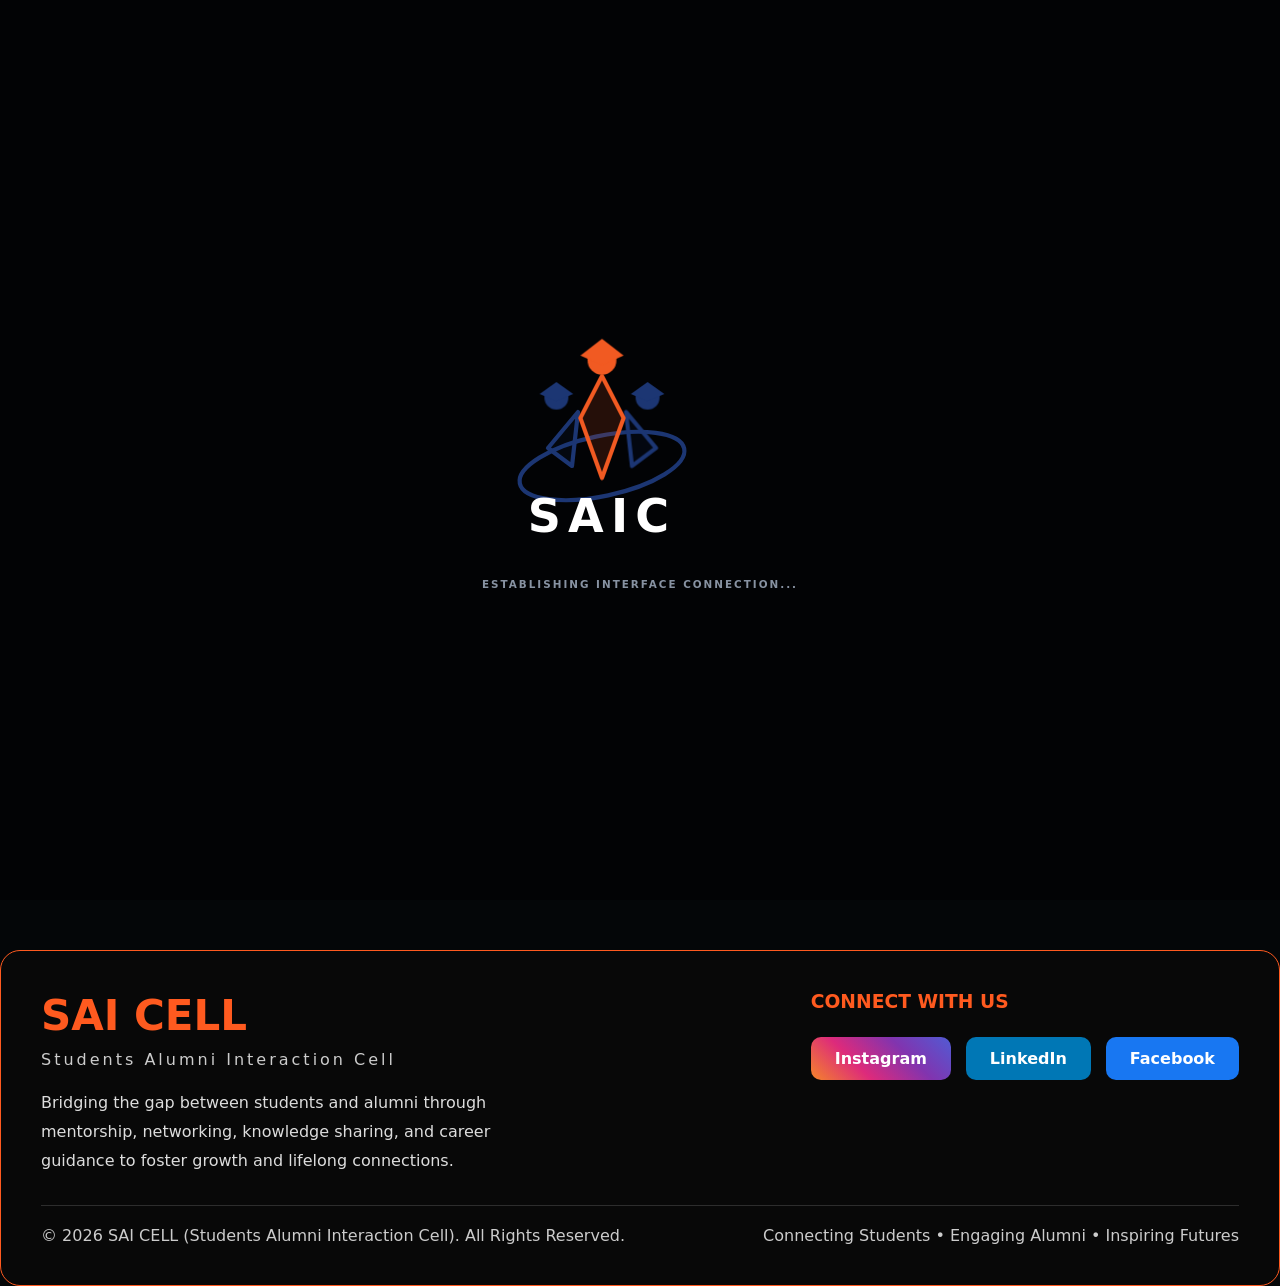
==== index.html @ 0049c3a7 "Added journey page with photo gallery" ====
<!doctype html>
<html lang="en">
  <head>
    <meta charset="UTF-8" />
    <meta name="viewport" content="width=device-width, initial-scale=1.0" />
    <title>SAI Cell | Official Auditions</title>
    <link rel="stylesheet" href="style.css" />
    <link
      rel="stylesheet"
      href="https://cdnjs.cloudflare.com/ajax/libs/font-awesome/6.4.0/css/all.min.css"
    />
    <link rel="stylesheet" href="journey.css">
  </head> 
  <body>
    <div id="loader-portal">
      <div class="logo-assembly">
        <svg class="official-logo-svg" viewBox="0 0 200 200">
          <ellipse
            class="trace-shape swoosh-ring"
            cx="100"
            cy="130"
            rx="70"
            ry="25"
          />

          <g class="fig-group fig-left">
            <polygon
              class="trace-shape body-blue"
              points="55,115 80,85 75,130"
            />
            <circle class="head-node head-blue" cx="62" cy="73" r="10" />
            <polygon
              class="cap-node cap-blue"
              points="48,70 62,60 76,70 62,76"
            />
          </g>

          <g class="fig-group fig-right">
            <polygon
              class="trace-shape body-blue"
              points="145,115 120,85 125,130"
            />
            <circle class="head-node head-blue" cx="138" cy="73" r="10" />
            <polygon
              class="cap-node cap-blue"
              points="124,70 138,60 152,70 138,76"
            />
          </g>

          <g class="fig-group fig-center">
            <polygon
              class="trace-shape body-orange"
              points="82,90 100,55 118,90 100,140"
            />
            <circle class="head-node head-orange" cx="100" cy="42" r="12" />
            <polygon
              class="cap-node cap-orange"
              points="82,38 100,24 118,38 100,46"
            />
          </g>

          <g class="typo-group">
            <text x="100" y="185" class="logo-text-render" text-anchor="middle">
              SAIC
            </text>
          </g>
        </svg>
        <div class="status-terminal-text">
          ESTABLISHING INTERFACE CONNECTION...
        </div>
      </div>
    </div>

    <canvas id="ambient-mesh"></canvas>
    <div class="radial-cyber-glow"></div>

    <div class="app-container hidden-initially">
      <header class="navbar">
        <div class="logo-brand">
          <img src="logo.png" alt="logo_of_saic" class="logo-image" />
          <span class="orange-text">SAI</span
          ><span class="white-text">CELL</span>
        </div>
        <nav class="nav-links">
          <a
            href="https://www.instagram.com/saicell_nitdgp/"
            target="_blank"
            class="nav-item social-icon"
          >
            <i class="fa-brands fa-instagram"></i>
          </a>

          <a
            href="https://www.linkedin.com/company/saicell-nitdgp/"
            target="_blank"
            class="nav-item social-icon"
          >
            <i class="fa-brands fa-linkedin-in"></i>
          </a>

          <a href="./form.html" class="nav-btn-wrapper">
            <button class="btn-nav-action">APPLY NOW</button>
          </a>
          <a href="./journey.html" class="nav-btn-wrapper">
            <button class="btn-nav-action">OUR JOURNEY</button>
          </a>
        </nav>
      </header>

      <main class="hero-split-grid">
        <div class="hero-left-column">
          <div class="status-pill">RECRUITMENT PHASE ACTIVE</div>
          <h1 class="main-headline">
            Shape the Next <br /><span class="gradient-text">Innovation</span>.
          </h1>
          <p class="hero-description">
            Applications are now open!
            Join SAI Cell to gain hands-on experience, collaborate with talented
            peers, and contribute to exciting technical and creative initiatives.
            Learn, collaborate and create solutions that make an impact. 
          </p>
          <div class="action-cluster">
            <a href="form.html">
              <button class="btn-primary-glow">START ENTRY FORM</button>
            </a>
            <a href="https://www.alumninitdgp.in/">
              <button class="btn-primary-glow">ABOUT SAIC</button>
            </a>
          </div>
        </div>

        <div class="hero-right-column">
          <div class="hologram-glass-card">
            <div class="matrix-scan-line"></div>
            <div class="card-icon-header">▶●</div>
            <h3>SYSTEM OVERVIEW</h3>
            <p>
              Applications are systematically screened across Technical,
              Management, and Creative categories. Prioritize your preferences
              on the next panel.
            </p>
            <div class="node-status">
              <div class="pulse-dot"></div>
              MAIN NODE RESPONSIVE
            </div>
          </div>
        </div>
      </main>
    </div>

    <div class="floating-corner-anchor">
      <a href="./form.html" class="magnetic-action-circle">
        <div class="wave-pulse"></div>
        <i class="fa-solid fa-file-lines"></i>
      </a>
    </div>

    <script src="script.js"></script>
    <footer class="footer">
  <div class="footer-content">

    <div class="footer-left">
      <h2>SAI CELL</h2>
      <p class="subtitle">Students Alumni Interaction Cell</p>

      <p class="description">
        Bridging the gap between students and alumni through mentorship,
        networking, knowledge sharing, and career guidance to foster growth
        and lifelong connections.
      </p>
    </div>

    <div class="footer-right">
      <h3>CONNECT WITH US</h3>

      <div class="social-links">
        <a href="https://share.google/yKcPGp2Urg9eQfKqR" target="_blank" class="instagram">
          Instagram
        </a>

        <a href="https://share.google/UvxDb7m8l8uNJDaCb" target="_blank" class="linkedin">
          LinkedIn
        </a>

        <a href="https://share.google/wRjuJh4ARivcf4TmY" target="_blank" class="facebook">
          Facebook
        </a>
      </div>
    </div>

  </div>

  <div class="footer-bottom">
    <p>© 2026 SAI CELL (Students Alumni Interaction Cell). All Rights Reserved.</p>
    <p>Connecting Students • Engaging Alumni • Inspiring Futures</p>
  </div>
</footer>
  </body>
</html>
---- style.css ----
/* ==========================================================================
   🎨 BRAND CONSTANTS & VARIABLE ARCHITECTURE
   ========================================================================== */
:root {
    --bg-dark-core: #040608;
    --glass-surface: rgba(9, 11, 16, 0.8);
    --brand-orange: #f15a22; /* Pure crisp branding orange */
    --brand-blue: #1c3673;   /* Pure deep navy branding blue */
    --text-main: #ffffff;
    --text-sub: #8792a2;
    --line-glow: rgba(241, 90, 34, 0.15);
}

* {
    margin: 0;
    padding: 0;
    box-sizing: border-box;
    font-family: system-ui, -apple-system, BlinkMacSystemFont, sans-serif;
}

body {
    background-color: var(--bg-dark-core);
    color: var(--text-main);
    min-height: 100vh;
    overflow-x: hidden;
}

#ambient-mesh {
    position: fixed;
    top: 0;
    left: 0;
    width: 100vw;
    height: 100vh;
    z-index: 1;
    pointer-events: none;
}

.radial-cyber-glow {
    position: fixed;
    top: -10%;
    right: -10%;
    width: 500px;
    height: 500px;
    background: radial-gradient(circle, rgba(241, 90, 34, 0.08) 0%, transparent 70%);
    z-index: 2;
    pointer-events: none;
}

/* ==========================================================================
   ⚡️ OPTIMIZED PRELOADER & GEOMETRIC LOGO RENDERING
   ========================================================================== */
#loader-portal {
    position: fixed;
    top: 0;
    left: 0;
    width: 100vw;
    height: 100vh;
    background-color: #020305;
    z-index: 99999;
    display: flex;
    justify-content: center;
    align-items: center;
    transition: transform 0.6s cubic-bezier(0.85, 0, 0.15, 1);
}

.official-logo-svg {
    width: 240px;
    height: 240px;
    overflow: visible;
}

/* 🖋 High-Speed Math Vector Rendering Engine */
.trace-shape {
    fill: none;
    stroke-width: 3.5;
    stroke-linecap: round;
    stroke-linejoin: round;
    stroke-dasharray: 600;
    stroke-dashoffset: 600;
    animation: triggerDraw 1.6s cubic-bezier(0.25, 1, 0.5, 1) forwards;
}

.swoosh-ring {
    stroke: var(--brand-blue);
    transform: rotate(-12deg);
    transform-origin: 100px 130px;
}

.body-blue { stroke: var(--brand-blue); fill: rgba(28, 54, 115, 0.1); }
.body-orange { stroke: var(--brand-orange); fill: rgba(241, 90, 34, 0.15); }

/* Fast-execution transformation animations */
.head-node {
    opacity: 0;
    transform: scale(0);
    animation: scaleNode 0.4s cubic-bezier(0.34, 1.56, 0.64, 1) 0.8s forwards;
}
.head-blue { fill: var(--brand-blue); }
.head-orange { fill: var(--brand-orange); }

.cap-node {
    opacity: 0;
    transform: scale(0);
    animation: scaleNode 0.4s cubic-bezier(0.34, 1.56, 0.64, 1) 1s forwards;
}
.cap-blue { fill: var(--brand-blue); }
.cap-orange { fill: var(--brand-orange); }

/* Typography Precision Injection */
.logo-text-render {
    font-size: 2.4rem;
    font-weight: 900;
    letter-spacing: 6px;
    fill: var(--text-main);
    opacity: 0;
    transform: translateY(10px);
    animation: textSlideUp 0.5s ease-out 1.2s forwards;
}

@keyframes triggerDraw {
    to { stroke-dashoffset: 0; }
}
@keyframes scaleNode {
    to { opacity: 1; transform: scale(1); }
}
@keyframes textSlideUp {
    to { opacity: 1; transform: translateY(0); }
}

.status-terminal-text {
    text-align: center;
    font-size: 0.65rem;
    font-weight: 700;
    letter-spacing: 2px;
    color: var(--text-sub);
    margin-top: 1.5rem;
}

.hide-preloader {
    transform: translateY(-100%);
    pointer-events: none;
}

/* ==========================================================================
   🌐 STRUCTURAL SITE CONTAINER LAYOUTS
   ========================================================================== */
.app-container {
    position: relative;
    z-index: 10;
    max-width: 1300px;
    margin: 0 auto;
    padding: 2rem 4rem;
    min-height: 100vh;
    display: flex;
    flex-direction: column;
}

.hidden-initially { opacity: 0; transform: scale(0.99); }
.show-interface {
    opacity: 1; 
    transform: scale(1);
    transition: opacity 0.5s ease-out, transform 0.5s ease-out;
}

/* Navigation Controls Bar */
.navbar {
    display: flex;
    justify-content: space-between;
    align-items: center;
    width: 100%;
}

.logo-brand { font-weight: 900; font-size: 1.3rem; letter-spacing: 1px; }
.orange-text { color: var(--brand-orange); }
.white-text { color: var(--text-main); }

.nav-links { display: flex; align-items: center; gap: 2.5rem; }
.nav-item {
    color: var(--text-sub);
    text-decoration: none;
    font-size: 0.75rem;
    font-weight: 700;
    letter-spacing: 1.5px;
    transition: color 0.2s;
}
.nav-item:hover, .nav-item.active { color: var(--text-main); }

.btn-nav-action {
    background: transparent;
    border: 1px solid var(--brand-orange);
    color: var(--text-main);
    padding: 0.6rem 1.4rem;
    border-radius: 4px;
    font-size: 0.75rem;
    font-weight: 700;
    cursor: pointer;
    transition: all 0.2s;
}
.btn-nav-action:hover {
    background: var(--brand-orange);
    box-shadow: 0 0 20px rgba(241, 90, 34, 0.4);
}

/* Main Screen Presentation Grid Split */
.hero-split-grid {
    display: grid;
    grid-template-columns: 1.1fr 0.9fr;
    gap: 4rem;
    align-items: center;
    margin: auto 0;
    width: 100%;
}

.status-pill {
    background: rgba(241, 90, 34, 0.05);
    border: 1px solid rgba(241, 90, 34, 0.2);
    color: var(--brand-orange);
    padding: 0.35rem 1rem;
    display: inline-block;
    border-radius: 20px;
    font-size: 0.65rem;
    font-weight: 800;
    letter-spacing: 1.5px;
    margin-bottom: 1.5rem;
}

.main-headline {
    font-size: 4.2rem;
    font-weight: 900;
    line-height: 1.1;
    letter-spacing: -1px;
    margin-bottom: 1.5rem;
}

.gradient-text {
    background: linear-gradient(135deg, var(--text-main) 40%, var(--brand-orange));
    -webkit-background-clip: text;
    -webkit-text-fill-color: transparent;
}

.hero-description {
    color: var(--text-sub);
    font-size: 1rem;
    line-height: 1.6;
    margin-bottom: 2.5rem;
    max-width: 500px;
}

.btn-primary-glow {
    background: var(--brand-orange);
    color: var(--text-main);
    border: none;
    padding: 0.9rem 2rem;
    border-radius: 4px;
    font-weight: 800;
    font-size: 0.8rem;
    cursor: pointer;
    box-shadow: 0 4px 15px rgba(241, 90, 34, 0.25);
    transition: transform 0.2s, box-shadow 0.2s;
}
.btn-primary-glow:hover {
    transform: translateY(-2px);
    box-shadow: 0 6px 25px rgba(241, 90, 34, 0.45);
}

/* Hologram Card */
.hologram-glass-card {
    background: var(--glass-surface);
    border: 1px solid var(--line-glow);
    border-radius: 8px;
    padding: 2.5rem;
    position: relative;
    overflow: hidden;
    backdrop-filter: blur(10px);
}

.matrix-scan-line {
    position: absolute;
    top: 0;
    left: 0;
    width: 100%;
    height: 2px;
    background: var(--brand-orange);
    opacity: 0.7;
    animation: fluidSweep 3s linear infinite;
}

@keyframes fluidSweep {
    0% { top: 0%; }
    100% { top: 100%; }
}

.card-icon-header { font-size: 2rem; color: var(--brand-orange); margin-bottom: 1rem; }
.hologram-glass-card h3 { font-size: 1.2rem; margin-bottom: 0.8rem; }
.hologram-glass-card p { color: var(--text-sub); font-size: 0.85rem; line-height: 1.5; margin-bottom: 1.5rem; }

.node-status { display: flex; align-items: center; gap: 6px; font-size: 0.65rem; color: var(--brand-orange); font-weight: 800; }
.pulse-dot { width: 6px; height: 6px; background: var(--brand-orange); border-radius: 50%; }

/* Form Elements Framework Linking (Page 2 Integration) */
.form-center-box { display: flex; justify-content: center; margin: auto 0; }
.glass-input-node { background: var(--glass-surface); border: 1px solid var(--line-glow); border-radius: 12px; padding: 3rem; width: 100%; max-width: 800px; position: relative; }
.form-row-split { display: grid; grid-template-columns: 1fr 1fr; gap: 2rem; }
.priority-tri-layout { 
    display: grid; 
    grid-template-columns: repeat(auto-fit, minmax(200px, 1fr)); 
    gap: 1rem; 
}

.input-container { display: flex; flex-direction: column; gap: 0.5rem; margin-bottom: 1.5rem; }
.input-container label { font-size: 0.7rem; font-weight: 700; color: var(--text-sub); text-transform: uppercase; }
.input-container input, .input-container select, .input-container textarea { background: rgba(255,255,255,0.03); border: 1px solid rgba(255,255,255,0.08); padding: 0.8rem 1rem; color: #fff; outline: none; border-radius: 4px; }
.input-container input:focus, .input-container select:focus, .input-container textarea:focus { border-color: var(--brand-orange); }

.p-card { background: rgba(255,255,255,0.01); padding: 0.8rem; border-radius: 4px; border: 1px solid rgba(255,255,255,0.02); }
.p-tag { font-size: 0.65rem; font-weight: 900; padding: 2px 5px; border-radius: 2px; margin-right: 4px; }
.t1 { background: rgba(241, 90, 34, 0.2); color: var(--brand-orange); }
.t2 { background: rgba(28, 54, 115, 0.4); color: #6d8cd4; }
.t3 { background: rgba(255,255,255,0.1); color: var(--text-sub); }

.btn-form-send { width: 100%; background: var(--brand-orange); color: #fff; border: none; padding: 1rem; font-weight: 800; border-radius: 4px; cursor: pointer; margin-top: 1rem; }

/* 🛸 FLOATING ACTION NODE STYLING */
.floating-corner-anchor { position: fixed; bottom: 40px; right: 40px; z-index: 999; }
.magnetic-action-circle { width: 60px; height: 60px; background-color: var(--bg-dark-core); border: 1px solid var(--brand-orange); border-radius: 50%; display: flex; justify-content: center; align-items: center; color: var(--brand-orange); text-decoration: none; position: relative; }
.wave-pulse { position: absolute; width: 100%; height: 100%; border: 1px solid var(--brand-orange); border-radius: 50%; animation: outWave 2s linear infinite; }

@keyframes outWave { 0% { transform: scale(1); opacity: 1; } 100% { transform: scale(1.5); opacity: 0; } }

/* Responsive adjustments */
@media(max-width: 968px) {
    .hero-split-grid { grid-template-columns: 1fr; }
    .app-container { padding: 1.5rem; }
    .form-row-split, .priority-tri-layout { grid-template-columns: 1fr; }
    .glass-input-node {
        padding: 1.5rem; /* This gives your inputs much more room to breathe on phones */
    }
}
.logo-image {
    width: 45px; 
    height: auto; 
}
.priorityForChoice {
    background-color: #020305;
}
/* Change the background of the dropdown options */
.input-container select option {
    background-color: rgb(24, 23, 37); /* Makes it dark */
    color: var(--text-main); /* Makes the text white */
}

/* Add this anywhere in your style.css */
.social-icon {
    font-size: 1.4rem; /* Makes the icons a bit larger and easier to click */
    transition: color 0.3s ease, transform 0.3s ease;
}

.social-icon:hover {
    color: var(--brand-orange); /* Makes them glow orange when hovered */
    transform: translateY(-2px); /* Gives a slight "lift" effect */
}
.footer {
  background: #080808;
  border: 1px solid #ff5a1f;
  border-radius: 20px;
  padding: 40px;
  color: white;
  margin-top: 50px;
}

.footer-content {
  display: flex;
  justify-content: space-between;
  gap: 50px;
  flex-wrap: wrap;
}

.footer-left h2 {
  font-size: 42px;
  margin-bottom: 10px;
}

.footer-left h2 {
  color: #ff5a1f;
}

.subtitle {
  letter-spacing: 3px;
  color: #ccc;
  margin-bottom: 20px;
}

.description {
  max-width: 500px;
  line-height: 1.8;
  color: #ddd;
}

.footer-right h3 {
  color: #ff5a1f;
  margin-bottom: 25px;
}

.social-links {
  display: flex;
  gap: 15px;
  flex-wrap: wrap;
}

.social-links a {
  text-decoration: none;
  color: white;
  padding: 12px 24px;
  border-radius: 10px;
  font-weight: 600;
  transition: 0.3s;
}

.instagram {
  background: linear-gradient(45deg,#f58529,#dd2a7b,#8134af,#515bd4);
}

.linkedin {
  background: #0077b5;
}

.facebook {
  background: #1877f2;
}

.social-links a:hover {
  transform: translateY(-3px);
}

.footer-bottom {
  border-top: 1px solid rgba(255,255,255,0.15);
  margin-top: 30px;
  padding-top: 20px;
  display: flex;
  justify-content: space-between;
  flex-wrap: wrap;
  gap: 10px;
  color: #ccc;
}
---- journey.css ----
/* ==========================
   JOURNEY HERO
========================== */

/* HERO LAYOUT */

.journey-hero{
    min-height:100vh;

    display:grid;
    grid-template-columns:0.9fr 1.1fr;

    align-items:center;

    gap:80px;

    padding:60px 80px;
}

/* LEFT SIDE */

.journey-heading{
    font-size:6rem;
    font-weight:800;
    line-height:0.95;

    margin-bottom:25px;
}

.journey-description{
    color:rgba(255,255,255,0.7);

    font-size:1.1rem;
    line-height:1.8;

    margin-bottom:35px;
}

/* RIGHT SIDE IMAGE */

.journey-right{
    display:flex;
    justify-content:center;
    align-items:center;
}

.journey-image-frame{
    width:850px;
    max-width:850px;

    height:550px;

    border-radius:24px;

    overflow:hidden;

    position:relative;

    border:1px solid rgba(255,107,44,.25);

    box-shadow:
        0 0 25px rgba(255,107,44,.15),
        0 0 80px rgba(255,107,44,.08);
}

.journey-image{
    width:100%;
    height:100%;

    object-fit:cover;
}

/* DARK OVERLAY */

.journey-image-frame::after{
    content:"";

    position:absolute;

    inset:0;

    background:
    linear-gradient(
        to top,
        rgba(0,0,0,.45),
        rgba(0,0,0,.1)
    );
}
.captured-moments{
    padding:100px 80px;
}

.section-tag{
    color:#ff6b2c;

    border:1px solid rgba(255,107,44,.4);

    padding:8px 18px;

    border-radius:30px;

    font-size:.75rem;

    letter-spacing:2px;
}

.section-header h2{
    margin-top:20px;

    font-size:3rem;

    color:white;
}

.section-header span{
    color:#ff6b2c;
}

.slider-wrapper{
    margin-top:50px;

    display:flex;

    align-items:center;

    gap:20px;
}

.slider{
    display:flex;

    width:1100px;

    gap:25px;

    overflow-x:auto;

    scroll-behavior:smooth;

    scrollbar-width:none;
}

.slider::-webkit-scrollbar{
    display:none;
}

.slider img{
    width:500px;

    height:320px;

    object-fit:cover;

    border-radius:18px;

    border:1px solid rgba(255,107,44,.2);

    flex-shrink:0;

    transition:.3s;
}

.slider img:hover{
    transform:scale(1.03);

    box-shadow:
    0 0 20px rgba(255,107,44,.2);
}

.slide-btn{
    width:50px;

    height:50px;

    border:none;

    border-radius:50%;

    background:#111;

    color:#ff6b2c;

    cursor:pointer;

    font-size:1.2rem;
}
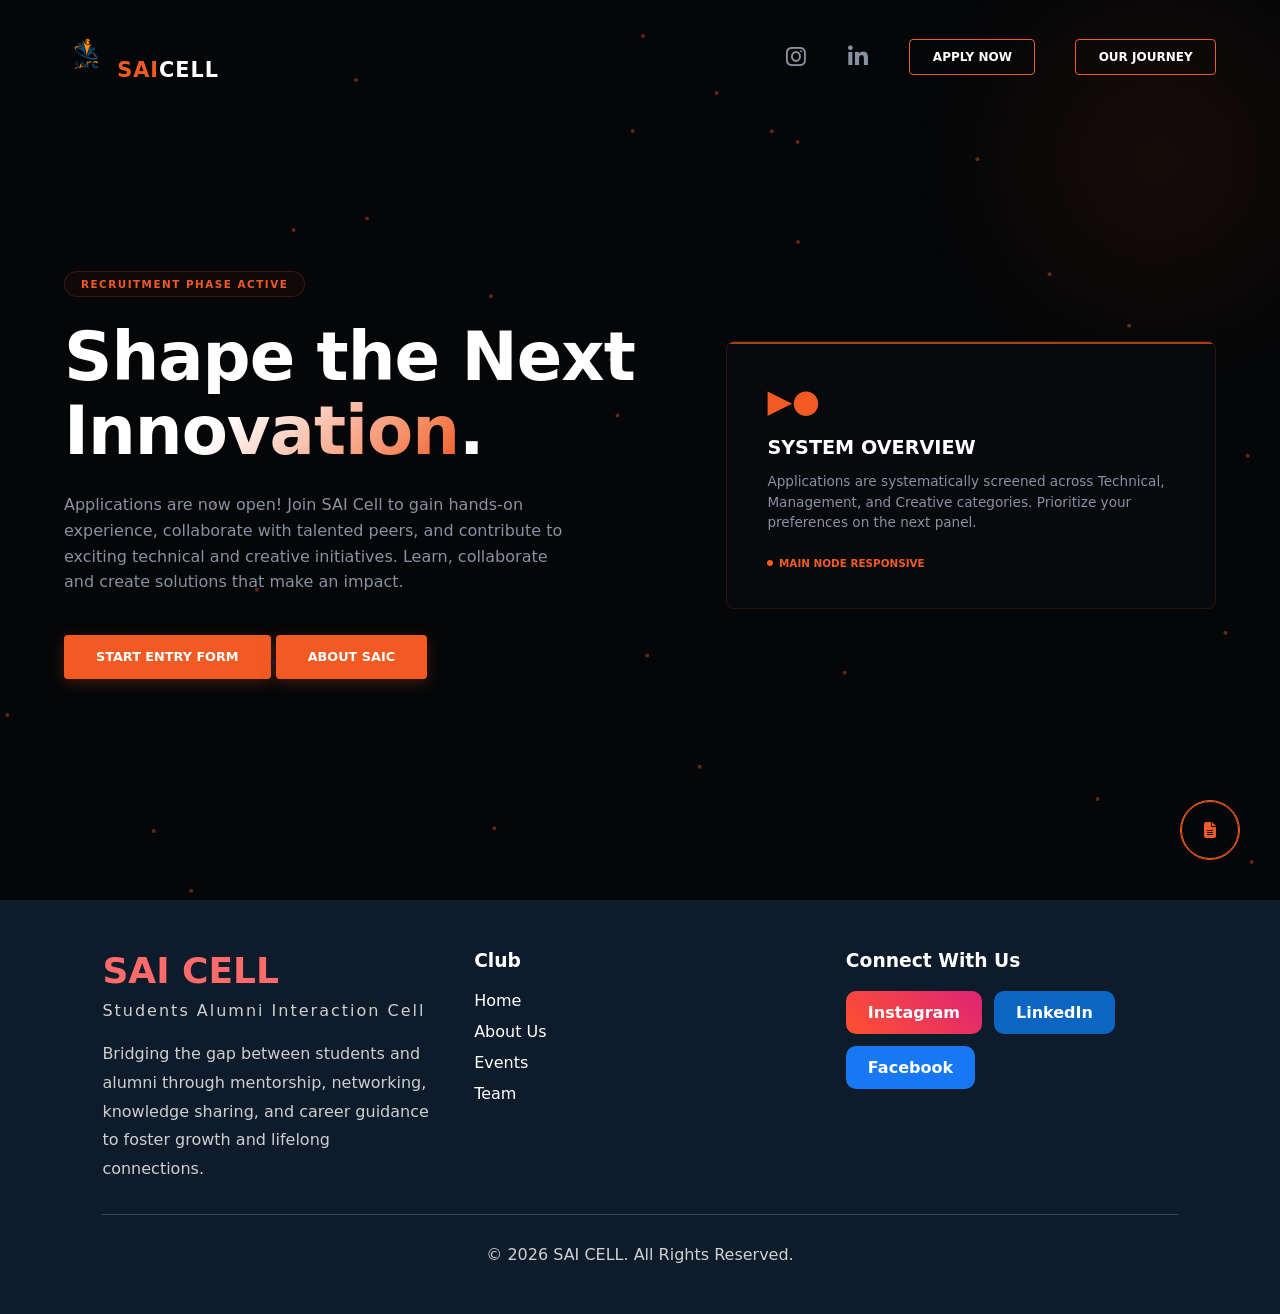
==== commit ec6fc2b1: "Updated footer" ====
--- a/index.html
+++ b/index.html
@@ -157,43 +157,48 @@
 
     <script src="script.js"></script>
     <footer class="footer">
-  <div class="footer-content">
-
-    <div class="footer-left">
-      <h2>SAI CELL</h2>
-      <p class="subtitle">Students Alumni Interaction Cell</p>
-
-      <p class="description">
-        Bridging the gap between students and alumni through mentorship,
-        networking, knowledge sharing, and career guidance to foster growth
-        and lifelong connections.
-      </p>
-    </div>
-
-    <div class="footer-right">
-      <h3>CONNECT WITH US</h3>
-
-      <div class="social-links">
-        <a href="https://share.google/yKcPGp2Urg9eQfKqR" target="_blank" class="instagram">
-          Instagram
-        </a>
-
-        <a href="https://share.google/UvxDb7m8l8uNJDaCb" target="_blank" class="linkedin">
-          LinkedIn
-        </a>
-
-        <a href="https://share.google/wRjuJh4ARivcf4TmY" target="_blank" class="facebook">
-          Facebook
-        </a>
-      </div>
-    </div>
-
-  </div>
-
-  <div class="footer-bottom">
-    <p>© 2026 SAI CELL (Students Alumni Interaction Cell). All Rights Reserved.</p>
-    <p>Connecting Students • Engaging Alumni • Inspiring Futures</p>
-  </div>
+    <div class="footer-container">
+
+        <div class="footer-column">
+            <h2>SAI CELL</h2>
+            <p class="subtitle">Students Alumni Interaction Cell</p>
+
+            <p class="description">
+                Bridging the gap between students and alumni through mentorship,
+                networking, knowledge sharing, and career guidance to foster
+                growth and lifelong connections.
+            </p>
+        </div>
+
+        <div class="footer-column">
+            <h3>Club</h3>
+            <ul>
+                <li><a href="#">Home</a></li>
+                <li><a href="#">About Us</a></li>
+                <li><a href="#">Events</a></li>
+                <li><a href="#">Team</a></li>
+            </ul>
+        </div>
+
+        <div class="footer-column">
+            <h3>Connect With Us</h3>
+
+            <div class="social-buttons">
+                <a href="https://share.google/yKcPGp2Urg9eQfKqR" target="_blank" class="instagram">Instagram</a>
+
+                <a href="https://share.google/UvxDb7m8l8uNJDaCb" target="_blank" class="linkedin">LinkedIn</a>
+
+                <a href="https://share.google/wRjuJh4ARivcf4TmY" target="_blank" class="facebook">Facebook</a>
+            </div>
+        </div>
+
+    </div>
+
+    <hr>
+
+    <div class="footer-bottom">
+        © 2026 SAI CELL. All Rights Reserved.
+    </div>
 </footer>
   </body>
 </html>
--- a/style.css
+++ b/style.css
@@ -359,86 +359,107 @@
     color: var(--brand-orange); /* Makes them glow orange when hovered */
     transform: translateY(-2px); /* Gives a slight "lift" effect */
 }
-.footer {
-  background: #080808;
-  border: 1px solid #ff5a1f;
-  border-radius: 20px;
-  padding: 40px;
-  color: white;
-  margin-top: 50px;
-}
-
-.footer-content {
-  display: flex;
-  justify-content: space-between;
-  gap: 50px;
-  flex-wrap: wrap;
-}
-
-.footer-left h2 {
-  font-size: 42px;
-  margin-bottom: 10px;
-}
-
-.footer-left h2 {
-  color: #ff5a1f;
-}
-
-.subtitle {
-  letter-spacing: 3px;
-  color: #ccc;
-  margin-bottom: 20px;
-}
-
-.description {
-  max-width: 500px;
-  line-height: 1.8;
-  color: #ddd;
-}
-
-.footer-right h3 {
-  color: #ff5a1f;
-  margin-bottom: 25px;
-}
-
-.social-links {
-  display: flex;
-  gap: 15px;
-  flex-wrap: wrap;
-}
-
-.social-links a {
-  text-decoration: none;
-  color: white;
-  padding: 12px 24px;
-  border-radius: 10px;
-  font-weight: 600;
-  transition: 0.3s;
-}
-
-.instagram {
-  background: linear-gradient(45deg,#f58529,#dd2a7b,#8134af,#515bd4);
-}
-
-.linkedin {
-  background: #0077b5;
-}
-
-.facebook {
-  background: #1877f2;
-}
-
-.social-links a:hover {
-  transform: translateY(-3px);
-}
-
-.footer-bottom {
-  border-top: 1px solid rgba(255,255,255,0.15);
-  margin-top: 30px;
-  padding-top: 20px;
-  display: flex;
-  justify-content: space-between;
-  flex-wrap: wrap;
-  gap: 10px;
-  color: #ccc;
+.footer{
+    background:#0d1b2a;
+    color:white;
+    padding:50px 8%;
+    font-family:Arial,sans-serif;
+}
+
+.footer-container{
+    display:flex;
+    justify-content:space-between;
+    flex-wrap:wrap;
+    gap:40px;
+}
+
+.footer-column{
+    flex:1;
+    min-width:250px;
+}
+
+.footer h2{
+    color:#ff6b6b;
+    font-size:36px;
+    margin-bottom:10px;
+}
+
+.subtitle{
+    letter-spacing:2px;
+    color:#d1d1d1;
+    margin-bottom:20px;
+}
+
+.description{
+    line-height:1.8;
+    color:#cfcfcf;
+}
+
+.footer h3{
+    margin-bottom:20px;
+}
+
+.footer ul{
+    list-style:none;
+    padding:0;
+}
+
+.footer ul li{
+    margin-bottom:12px;
+}
+
+.footer ul li a{
+    color:white;
+    text-decoration:none;
+}
+
+.footer ul li a:hover{
+    color:#00c6ff;
+}
+
+.social-buttons{
+    display:flex;
+    gap:12px;
+    flex-wrap:wrap;
+}
+
+.social-buttons a{
+    text-decoration:none;
+    color:white;
+    padding:12px 22px;
+    border-radius:10px;
+    font-weight:600;
+}
+
+.instagram{
+    background:linear-gradient(45deg,#ff512f,#dd2476);
+}
+
+.linkedin{
+    background:#0A66C2;
+}
+
+.facebook{
+    background:#1877F2;
+}
+
+hr{
+    border:none;
+    border-top:1px solid rgba(255,255,255,0.2);
+    margin:30px 0;
+}
+
+.footer-bottom{
+    text-align:center;
+    color:#d1d1d1;
+}
+
+@media(max-width:768px){
+    .footer-container{
+        flex-direction:column;
+    }
+
+    .social-buttons{
+        justify-content:flex-start;
+    }
 }
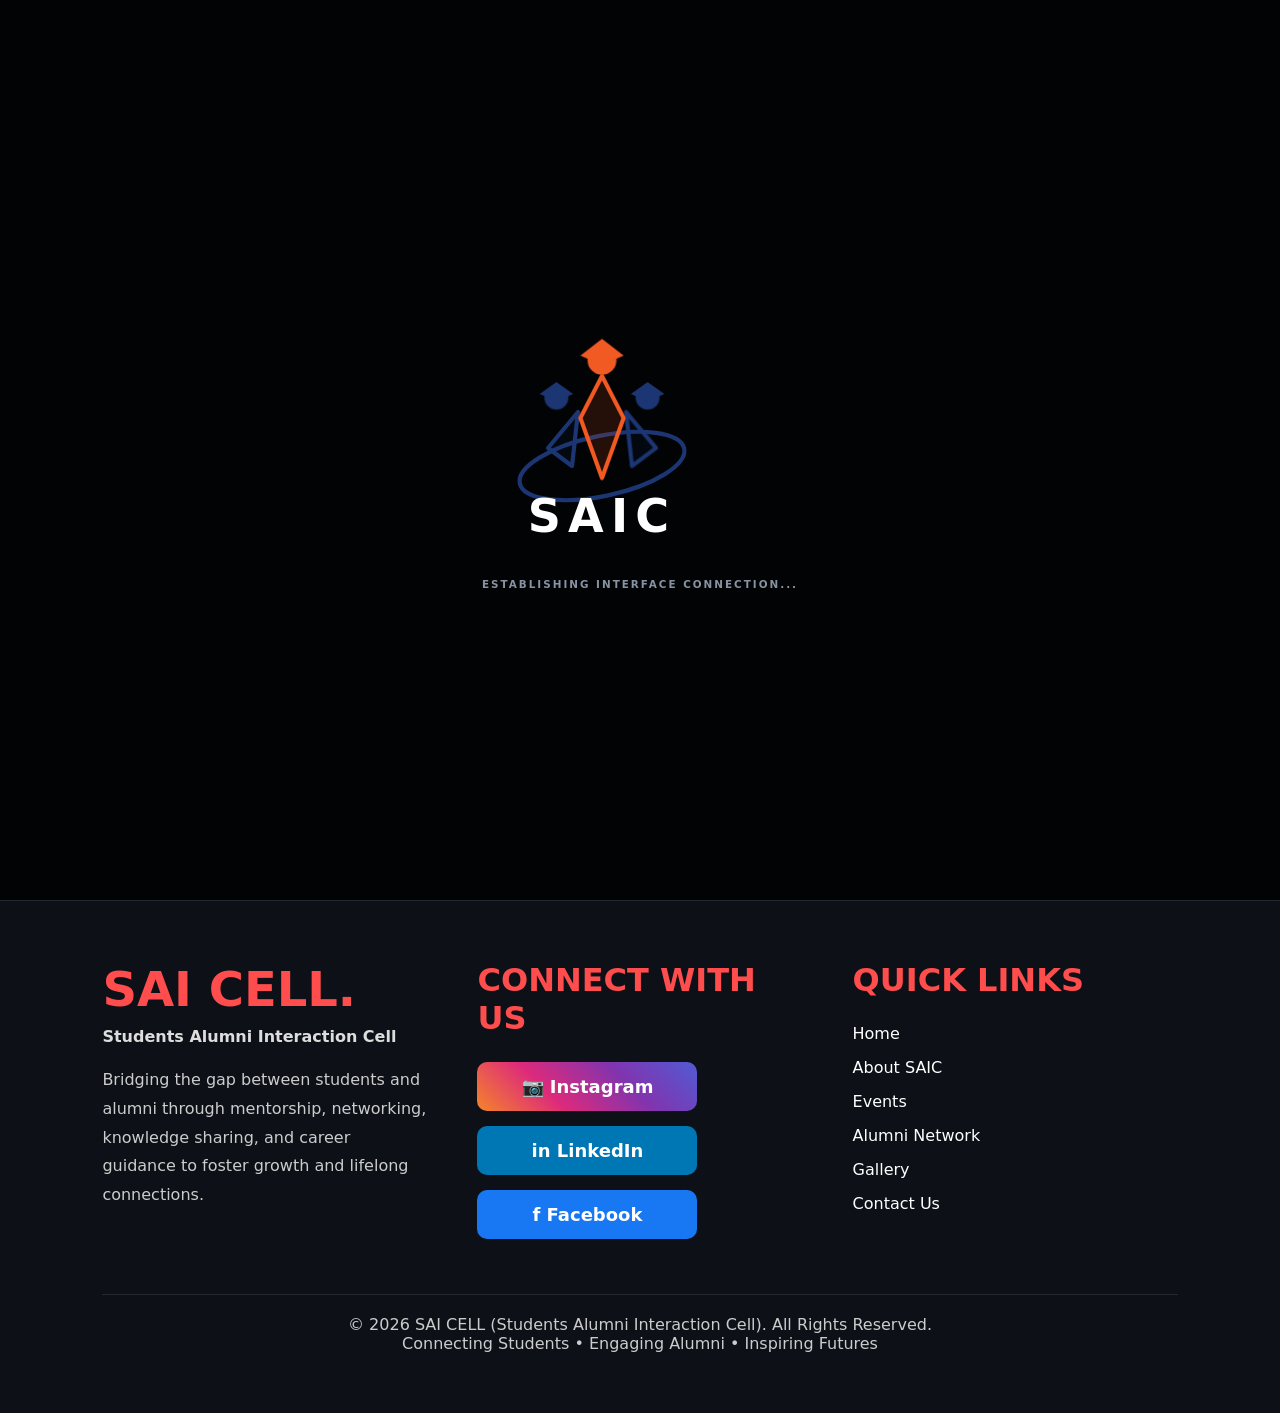
==== commit cd5df102: "Updated footer" ====
--- a/index.html
+++ b/index.html
@@ -159,45 +159,56 @@
     <footer class="footer">
     <div class="footer-container">
 
-        <div class="footer-column">
-            <h2>SAI CELL</h2>
-            <p class="subtitle">Students Alumni Interaction Cell</p>
-
-            <p class="description">
-                Bridging the gap between students and alumni through mentorship,
-                networking, knowledge sharing, and career guidance to foster
-                growth and lifelong connections.
+        <div class="footer-section">
+            <h2>SAI CELL.</h2>
+            <h4>Students Alumni Interaction Cell</h4>
+
+            <p>
+                Bridging the gap between students and alumni through
+                mentorship, networking, knowledge sharing, and career
+                guidance to foster growth and lifelong connections.
             </p>
         </div>
 
-        <div class="footer-column">
-            <h3>Club</h3>
-            <ul>
+        <div class="footer-section center-section">
+            <h3>CONNECT WITH US</h3>
+
+            <a href="https://share.google/yKcPGp2Urg9eQfKqR" target="_blank" class="social-btn instagram">
+                📷 Instagram
+            </a>
+
+            <a href="https://share.google/UvxDb7m8l8uNJDaCb" target="_blank" class="social-btn linkedin">
+                in LinkedIn
+            </a>
+
+            <a href="https://share.google/wRjuJh4ARivcf4TmY" target="_blank" class="social-btn facebook">
+                f Facebook
+            </a>
+        </div>
+
+        <div class="footer-section">
+            <h3>QUICK LINKS</h3>
+
+            <ul class="quick-links">
                 <li><a href="#">Home</a></li>
-                <li><a href="#">About Us</a></li>
+                <li><a href="#">About SAIC</a></li>
                 <li><a href="#">Events</a></li>
-                <li><a href="#">Team</a></li>
+                <li><a href="#">Alumni Network</a></li>
+                <li><a href="#">Gallery</a></li>
+                <li><a href="#">Contact Us</a></li>
             </ul>
         </div>
 
-        <div class="footer-column">
-            <h3>Connect With Us</h3>
-
-            <div class="social-buttons">
-                <a href="https://share.google/yKcPGp2Urg9eQfKqR" target="_blank" class="instagram">Instagram</a>
-
-                <a href="https://share.google/UvxDb7m8l8uNJDaCb" target="_blank" class="linkedin">LinkedIn</a>
-
-                <a href="https://share.google/wRjuJh4ARivcf4TmY" target="_blank" class="facebook">Facebook</a>
-            </div>
-        </div>
-
-    </div>
-
-    <hr>
+    </div>
 
     <div class="footer-bottom">
-        © 2026 SAI CELL. All Rights Reserved.
+        <p>
+            © 2026 SAI CELL (Students Alumni Interaction Cell). All Rights Reserved.
+        </p>
+
+        <p>
+            Connecting Students • Engaging Alumni • Inspiring Futures
+        </p>
     </div>
 </footer>
   </body>
--- a/style.css
+++ b/style.css
@@ -359,107 +359,106 @@
     color: var(--brand-orange); /* Makes them glow orange when hovered */
     transform: translateY(-2px); /* Gives a slight "lift" effect */
 }
-.footer{
-    background:#0d1b2a;
-    color:white;
-    padding:50px 8%;
-    font-family:Arial,sans-serif;
-}
-
-.footer-container{
-    display:flex;
-    justify-content:space-between;
-    flex-wrap:wrap;
-    gap:40px;
-}
-
-.footer-column{
-    flex:1;
-    min-width:250px;
-}
-
-.footer h2{
-    color:#ff6b6b;
-    font-size:36px;
-    margin-bottom:10px;
-}
-
-.subtitle{
-    letter-spacing:2px;
-    color:#d1d1d1;
-    margin-bottom:20px;
-}
-
-.description{
-    line-height:1.8;
-    color:#cfcfcf;
-}
-
-.footer h3{
-    margin-bottom:20px;
-}
-
-.footer ul{
-    list-style:none;
-    padding:0;
-}
-
-.footer ul li{
-    margin-bottom:12px;
-}
-
-.footer ul li a{
-    color:white;
-    text-decoration:none;
-}
-
-.footer ul li a:hover{
-    color:#00c6ff;
-}
-
-.social-buttons{
-    display:flex;
-    gap:12px;
-    flex-wrap:wrap;
-}
-
-.social-buttons a{
-    text-decoration:none;
-    color:white;
-    padding:12px 22px;
-    border-radius:10px;
-    font-weight:600;
-}
-
-.instagram{
-    background:linear-gradient(45deg,#ff512f,#dd2476);
-}
-
-.linkedin{
-    background:#0A66C2;
-}
-
-.facebook{
-    background:#1877F2;
-}
-
-hr{
-    border:none;
-    border-top:1px solid rgba(255,255,255,0.2);
-    margin:30px 0;
-}
-
-.footer-bottom{
-    text-align:center;
-    color:#d1d1d1;
-}
-
-@media(max-width:768px){
-    .footer-container{
-        flex-direction:column;
-    }
-
-    .social-buttons{
-        justify-content:flex-start;
-    }
+.footer {
+    background: #0d1117;
+    color: white;
+    padding: 60px 8%;
+    border-top: 1px solid rgba(255,255,255,0.1);
+}
+
+.footer-container {
+    display: flex;
+    justify-content: space-between;
+    gap: 50px;
+    flex-wrap: wrap;
+}
+
+.footer-section {
+    flex: 1;
+    min-width: 280px;
+}
+
+.footer-section h2 {
+    color: #ff4d4d;
+    font-size: 48px;
+    margin-bottom: 10px;
+}
+
+.footer-section h3 {
+    color: #ff4d4d;
+    font-size: 32px;
+    margin-bottom: 25px;
+}
+
+.footer-section h4 {
+    margin-bottom: 20px;
+    color: #ddd;
+}
+
+.footer-section p {
+    color: #ccc;
+    line-height: 1.8;
+}
+
+.center-section {
+    display: flex;
+    flex-direction: column;
+}
+
+.social-btn {
+    text-decoration: none;
+    color: white;
+    padding: 14px 25px;
+    border-radius: 10px;
+    margin-bottom: 15px;
+    font-size: 18px;
+    font-weight: 600;
+    transition: 0.3s;
+    display: inline-block;
+    width: 220px;
+    text-align: center;
+}
+
+.social-btn:hover {
+    transform: translateY(-3px);
+}
+
+.instagram {
+    background: linear-gradient(45deg,#f58529,#dd2a7b,#8134af,#515bd4);
+}
+
+.linkedin {
+    background: #0077b5;
+}
+
+.facebook {
+    background: #1877f2;
+}
+
+.quick-links {
+    list-style: none;
+    padding: 0;
+}
+
+.quick-links li {
+    margin-bottom: 15px;
+}
+
+.quick-links a {
+    text-decoration: none;
+    color: white;
+    transition: 0.3s;
+}
+
+.quick-links a:hover {
+    color: #ff4d4d;
+    padding-left: 5px;
+}
+
+.footer-bottom {
+    text-align: center;
+    margin-top: 40px;
+    padding-top: 20px;
+    border-top: 1px solid rgba(255,255,255,0.1);
+    color: #ccc;
 }
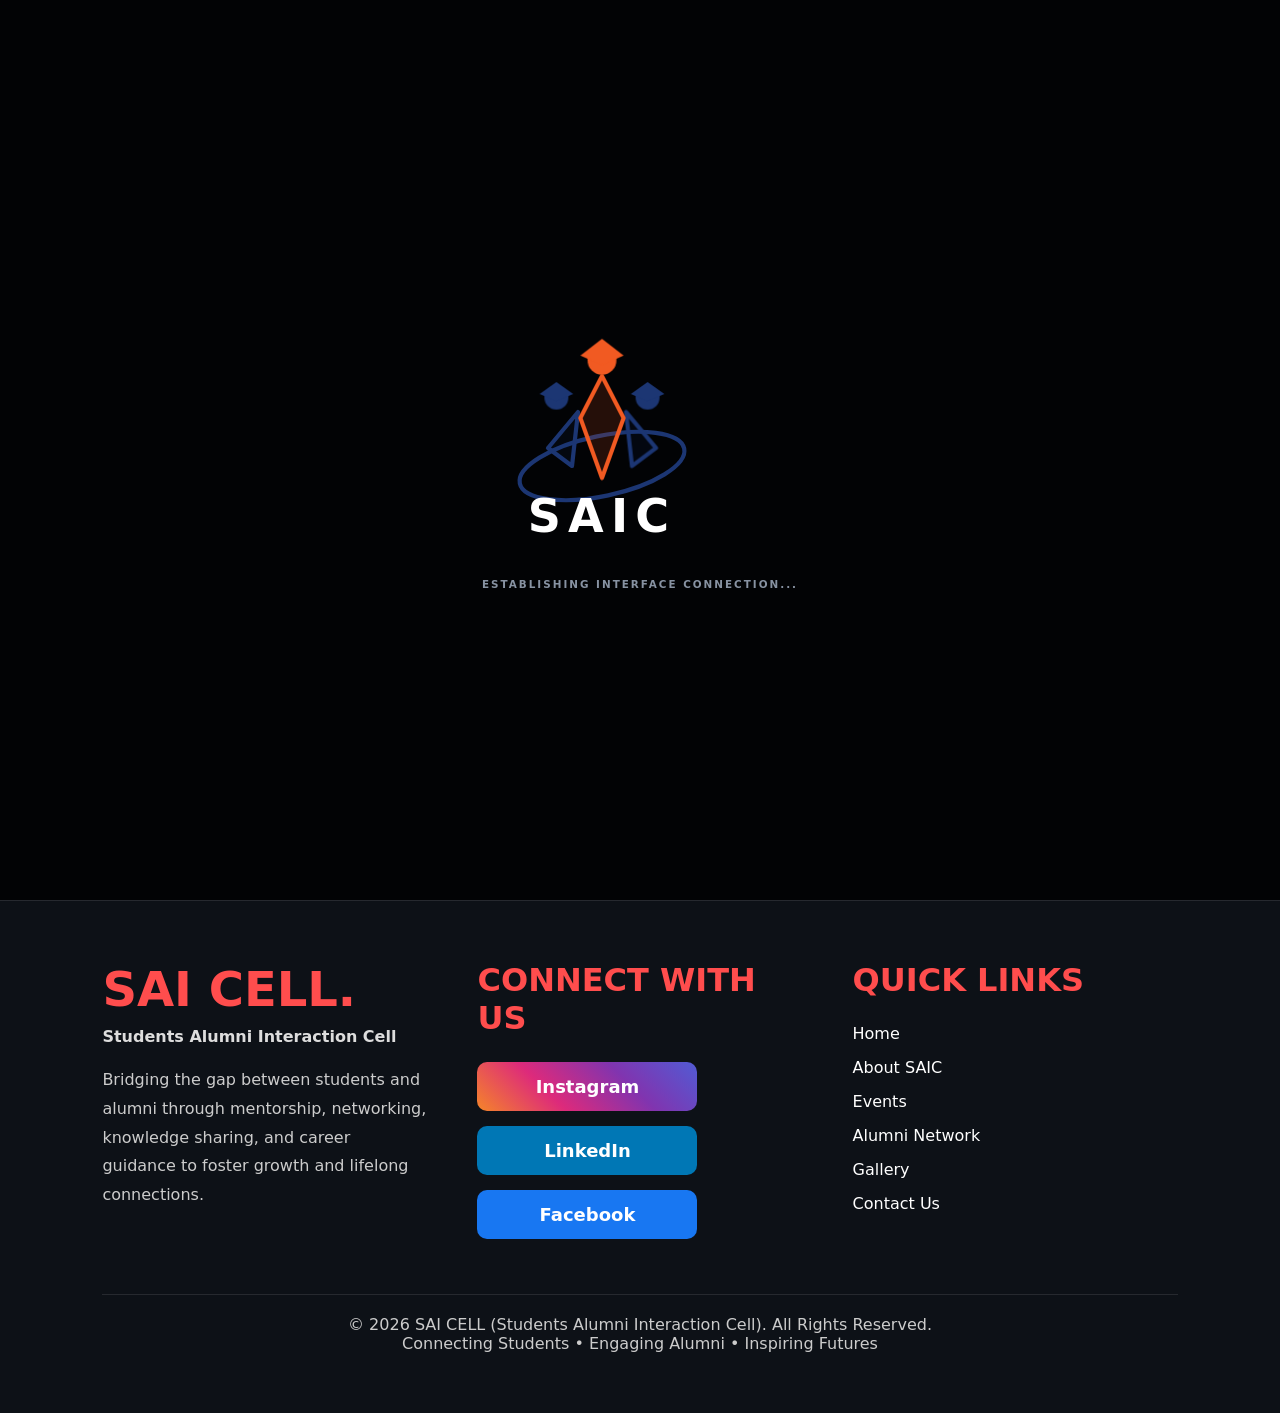
==== commit ccfb4cbc: "changed Footer" ====
--- a/index.html
+++ b/index.html
@@ -174,15 +174,15 @@
             <h3>CONNECT WITH US</h3>
 
             <a href="https://share.google/yKcPGp2Urg9eQfKqR" target="_blank" class="social-btn instagram">
-                📷 Instagram
+                 Instagram
             </a>
 
             <a href="https://share.google/UvxDb7m8l8uNJDaCb" target="_blank" class="social-btn linkedin">
-                in LinkedIn
+                 LinkedIn
             </a>
 
             <a href="https://share.google/wRjuJh4ARivcf4TmY" target="_blank" class="social-btn facebook">
-                f Facebook
+                 Facebook
             </a>
         </div>
 
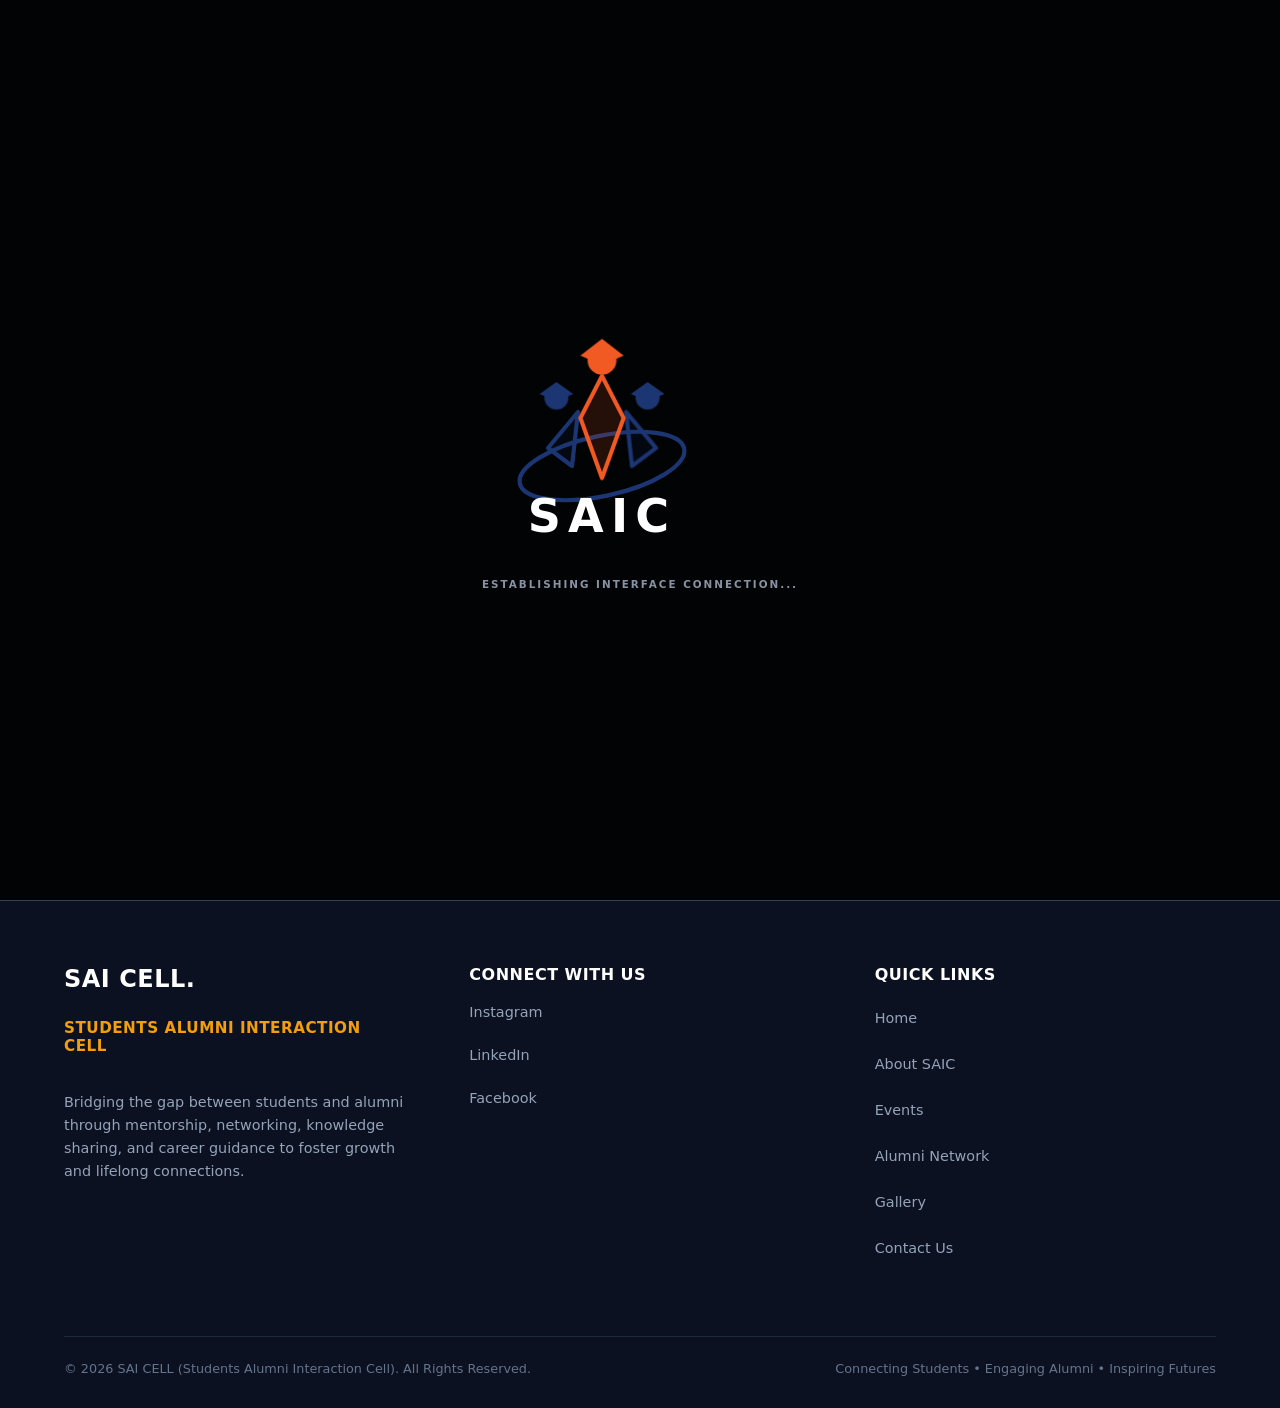
==== commit 54506160: "Added professional domains and events pages with styling" ====
--- a/index.html
+++ b/index.html
@@ -9,8 +9,8 @@
       rel="stylesheet"
       href="https://cdnjs.cloudflare.com/ajax/libs/font-awesome/6.4.0/css/all.min.css"
     />
-    <link rel="stylesheet" href="journey.css">
-  </head> 
+    <link rel="stylesheet" href="journey.css" />
+  </head>
   <body>
     <div id="loader-portal">
       <div class="logo-assembly">
@@ -78,31 +78,23 @@
       <header class="navbar">
         <div class="logo-brand">
           <img src="logo.png" alt="logo_of_saic" class="logo-image" />
-          <span class="orange-text">SAI</span
-          ><span class="white-text">CELL</span>
+          <span class="orange-text">SAI</span><span class="white-text">CELL</span>
         </div>
         <nav class="nav-links">
-          <a
-            href="https://www.instagram.com/saicell_nitdgp/"
-            target="_blank"
-            class="nav-item social-icon"
-          >
+          <a href="index.html" class="nav-item">HOME</a>
+          <a href="domains.html" class="nav-item">OUR DOMAINS</a>
+          <a href="events.html" class="nav-item">EVENTS</a>
+          <a href="journey.html" class="nav-item">GALLERY</a>
+          
+          <a href="https://www.instagram.com/saicell_nitdgp/" target="_blank" class="nav-item social-icon">
             <i class="fa-brands fa-instagram"></i>
           </a>
-
-          <a
-            href="https://www.linkedin.com/company/saicell-nitdgp/"
-            target="_blank"
-            class="nav-item social-icon"
-          >
+          <a href="https://www.linkedin.com/company/saicell-nitdgp/" target="_blank" class="nav-item social-icon">
             <i class="fa-brands fa-linkedin-in"></i>
           </a>
-
-          <a href="./form.html" class="nav-btn-wrapper">
+          
+          <a href="form.html" class="nav-btn-wrapper">
             <button class="btn-nav-action">APPLY NOW</button>
-          </a>
-          <a href="./journey.html" class="nav-btn-wrapper">
-            <button class="btn-nav-action">OUR JOURNEY</button>
           </a>
         </nav>
       </header>
@@ -114,17 +106,14 @@
             Shape the Next <br /><span class="gradient-text">Innovation</span>.
           </h1>
           <p class="hero-description">
-            Applications are now open!
-            Join SAI Cell to gain hands-on experience, collaborate with talented
-            peers, and contribute to exciting technical and creative initiatives.
-            Learn, collaborate and create solutions that make an impact. 
+            Applications are now open! Join SAI Cell to gain hands-on
+            experience, collaborate with talented peers, and contribute to
+            exciting technical and creative initiatives. Learn, collaborate and
+            create solutions that make an impact.
           </p>
           <div class="action-cluster">
             <a href="form.html">
               <button class="btn-primary-glow">START ENTRY FORM</button>
-            </a>
-            <a href="https://www.alumninitdgp.in/">
-              <button class="btn-primary-glow">ABOUT SAIC</button>
             </a>
           </div>
         </div>
@@ -157,59 +146,68 @@
 
     <script src="script.js"></script>
     <footer class="footer">
-    <div class="footer-container">
-
+      <div class="footer-container">
         <div class="footer-section">
-            <h2>SAI CELL.</h2>
-            <h4>Students Alumni Interaction Cell</h4>
-
-            <p>
-                Bridging the gap between students and alumni through
-                mentorship, networking, knowledge sharing, and career
-                guidance to foster growth and lifelong connections.
-            </p>
+          <h2>SAI CELL.</h2>
+          <h4>Students Alumni Interaction Cell</h4>
+
+          <p>
+            Bridging the gap between students and alumni through mentorship,
+            networking, knowledge sharing, and career guidance to foster growth
+            and lifelong connections.
+          </p>
         </div>
 
         <div class="footer-section center-section">
-            <h3>CONNECT WITH US</h3>
-
-            <a href="https://share.google/yKcPGp2Urg9eQfKqR" target="_blank" class="social-btn instagram">
-                 Instagram
-            </a>
-
-            <a href="https://share.google/UvxDb7m8l8uNJDaCb" target="_blank" class="social-btn linkedin">
-                 LinkedIn
-            </a>
-
-            <a href="https://share.google/wRjuJh4ARivcf4TmY" target="_blank" class="social-btn facebook">
-                 Facebook
-            </a>
+          <h3>CONNECT WITH US</h3>
+
+          <a
+            href="https://share.google/yKcPGp2Urg9eQfKqR"
+            target="_blank"
+            class="social-btn instagram"
+          >
+            Instagram
+          </a>
+
+          <a
+            href="https://share.google/UvxDb7m8l8uNJDaCb"
+            target="_blank"
+            class="social-btn linkedin"
+          >
+            LinkedIn
+          </a>
+
+          <a
+            href="https://share.google/wRjuJh4ARivcf4TmY"
+            target="_blank"
+            class="social-btn facebook"
+          >
+            Facebook
+          </a>
         </div>
 
         <div class="footer-section">
-            <h3>QUICK LINKS</h3>
-
-            <ul class="quick-links">
-                <li><a href="#">Home</a></li>
-                <li><a href="#">About SAIC</a></li>
-                <li><a href="#">Events</a></li>
-                <li><a href="#">Alumni Network</a></li>
-                <li><a href="#">Gallery</a></li>
-                <li><a href="#">Contact Us</a></li>
-            </ul>
-        </div>
-
-    </div>
-
-    <div class="footer-bottom">
+          <h3>QUICK LINKS</h3>
+
+          <ul class="quick-links">
+            <li><a href="#">Home</a></li>
+            <li><a href="https://www.alumninitdgp.in/" target="_blank">About SAIC</a></li>
+            <li><a href="events.html">Events</a></li>
+            <li><a href="#">Alumni Network</a></li>
+            <li><a href="#">Gallery</a></li>
+            <li><a href="#">Contact Us</a></li>
+          </ul>
+        </div>
+      </div>
+
+      <div class="footer-bottom">
         <p>
-            © 2026 SAI CELL (Students Alumni Interaction Cell). All Rights Reserved.
+          © 2026 SAI CELL (Students Alumni Interaction Cell). All Rights
+          Reserved.
         </p>
 
-        <p>
-            Connecting Students • Engaging Alumni • Inspiring Futures
-        </p>
-    </div>
-</footer>
+        <p>Connecting Students • Engaging Alumni • Inspiring Futures</p>
+      </div>
+    </footer>
   </body>
 </html>
--- a/style.css
+++ b/style.css
@@ -189,6 +189,7 @@
     background: transparent;
     border: 1px solid var(--brand-orange);
     color: var(--text-main);
+    margin-right: 0;
     padding: 0.6rem 1.4rem;
     border-radius: 4px;
     font-size: 0.75rem;
@@ -461,4 +462,252 @@
     padding-top: 20px;
     border-top: 1px solid rgba(255,255,255,0.1);
     color: #ccc;
+}
+/* ==========================================================================
+   🌐 ENTERPRISE FOOTER STRUCTURE
+   ========================================================================== */
+.footer {
+    background-color: #0b1120; /* Deep premium slate background */
+    border-top: 1px solid #334155; /* Subtle separation line */
+    padding: 4rem 5% 2rem 5%;
+    color: #f8fafc;
+}
+
+.footer-container {
+    display: flex;
+    justify-content: space-between;
+    gap: 4rem;
+    max-width: 1300px;
+    margin: 0 auto;
+}
+
+.footer-section {
+    flex: 1;
+    display: flex;
+    flex-direction: column;
+    gap: 1rem;
+}
+
+/* Typography Enhancements */
+.footer-section h2 {
+    font-size: 1.5rem;
+    font-weight: 800;
+    color: #ffffff;
+    letter-spacing: 0.5px;
+}
+
+.footer-section h4 {
+    font-size: 0.95rem;
+    font-weight: 600;
+    color: #f59e0b; /* Professional Amber accent */
+    text-transform: uppercase;
+    letter-spacing: 0.5px;
+}
+
+.footer-section h3 {
+    font-size: 1rem;
+    font-weight: 700;
+    color: #ffffff;
+    letter-spacing: 0.5px;
+    margin-bottom: 0.5rem;
+}
+
+.footer-section p {
+    color: #94a3b8;
+    font-size: 0.9rem;
+    line-height: 1.6;
+}
+
+/* ==========================================================================
+   🔗 CLEAN SOCIAL LINKS & QUICK LINKS
+   ========================================================================== */
+/* Replaces bulk buttons with clean, inline, accessible corporate rows */
+.footer-section.center-section {
+    display: flex;
+    flex-direction: column;
+    gap: 0.75rem;
+}
+
+.social-btn {
+    display: inline-flex;
+    align-items: center;
+    color: #94a3b8;
+    text-decoration: none;
+    font-size: 0.9rem;
+    font-weight: 500;
+    background: none !important; /* Strips blocky gradients */
+    border: none !important;
+    padding: 0 !important;
+    width: auto !important;
+    box-shadow: none !important;
+    transition: color 0.2s ease, transform 0.2s ease;
+}
+
+.social-btn:hover {
+    color: #ffffff;
+    transform: translateX(4px); /* Professional slide indicator */
+}
+
+/* Quick Links Unordered List formatting */
+.quick-links {
+    list-style: none;
+    display: flex;
+    flex-direction: column;
+    gap: 0.75rem;
+}
+
+.quick-links li a {
+    color: #94a3b8;
+    text-decoration: none;
+    font-size: 0.9rem;
+    font-weight: 500;
+    transition: color 0.2s ease, transform 0.2s ease;
+    display: inline-block;
+}
+
+.quick-links li a:hover {
+    color: #ffffff;
+    transform: translateX(4px);
+}
+
+/* ==========================================================================
+   🔒 FOOTER BOTTOM COMPLIANCE
+   ========================================================================== */
+.footer-bottom {
+    margin-top: 4rem;
+    padding-top: 1.5rem;
+    border-top: 1px solid #1e293b;
+    display: flex;
+    justify-content: space-between;
+    align-items: center;
+    flex-wrap: wrap;
+    gap: 1rem;
+}
+
+.footer-bottom p {
+    color: #64748b;
+    font-size: 0.8rem;
+    font-weight: 500;
+}
+
+/* Media Query for Responsive Mobile Devices */
+@media (max-width: 768px) {
+    .footer-container {
+        flex-direction: column;
+        gap: 2.5rem;
+    }
+    .footer-bottom {
+        flex-direction: column;
+        text-align: center;
+        margin-top: 2.5rem;
+    }
+}.logo-brand {
+    display: flex;
+    align-items: center;
+    gap: 12px;
+    font-weight: 800;
+    font-size: 1.4rem;
+    letter-spacing: 0.5px;
+}
+
+.logo-image {
+    height: 38px; /* Standard professional navbar graphic height */
+    width: auto;
+    object-fit: contain;
+    
+    /* THE TRICK: This clips out the bottom 20% of your image 
+       where that tiny, blurry "SAIC" text is baked into the file */
+    clip-path: inset(0% 0% 20% 0%); 
+    
+    /* Smooth contrast adjustments to make the colors match your clean typography */
+    filter: drop-shadow(0 2px 4px rgba(0, 0, 0, 0.15)) contrast(1.05);
+    
+    transform: translateY(2px); /* Perfectly aligns the center point with the text letters */
+}/* ==========================================================================
+   📱 ENTERPRISE MOBILE & TABLET LAYOUT ENGINE
+   ========================================================================== */
+
+/* Tablets and Large Phones (Screens under 992px) */
+@media (max-width: 992px) {
+    .app-container {
+        padding: 1.5rem 2rem; /* Give sides more breathing room */
+    }
+
+    /* Stacks the main content column on top of the card smoothly */
+    .hero-split-grid {
+        grid-template-columns: 1fr;
+        gap: 3rem;
+        padding: 3rem 0;
+        text-align: center; /* Centers text for balanced mobile viewing */
+    }
+
+    .hero-description {
+        margin: 0 auto 2rem auto;
+        max-width: 600px;
+    }
+
+    /* Centers the primary and secondary action buttons */
+    .action-cluster {
+        justify-content: center;
+    }
+
+    /* Aligns the overview card text comfortably for reading */
+    .hologram-glass-card {
+        text-align: left;
+        max-width: 600px;
+        margin: 0 auto;
+    }
+}
+
+/* Medium to Small Mobile Phones (Screens under 768px) */
+@media (max-width: 768px) {
+    /* FIXES THE HEADER OVERLAPPING MIXUP */
+    .navbar {
+        flex-direction: column; /* Stacks brand elements above navigation actions */
+        gap: 1.5rem;
+        padding-bottom: 1.5rem;
+    }
+
+    .nav-links {
+        width: 100%;
+        justify-content: center; /* Evenly spaces elements along the center row */
+        flex-wrap: wrap; /* Prevents icons and buttons from squeezing out of view */
+        gap: 1.25rem;
+    }
+
+    /* Cleans up the huge main title font so it fits small mobile screens */
+    .main-headline {
+        font-size: 2.5rem;
+        line-height: 1.2;
+    }
+
+    /* Stacks the entry form and about buttons vertically on small devices */
+    .action-cluster {
+        flex-direction: column;
+        gap: 1rem;
+        width: 100%;
+        max-width: 320px;
+        margin: 0 auto;
+    }
+
+    .action-cluster a, 
+    .action-cluster button {
+        width: 100%; /* Spreads the tap target cleanly across the device width */
+    }
+}
+
+/* Ultra-Small Screen Optimization (Screens under 400px) */
+@media (max-width: 400px) {
+    .main-headline {
+        font-size: 2.2rem;
+    }
+
+    .nav-links {
+        gap: 0.85rem; /* Keeps padding tiny so nothing breaks onto random lines */
+    }
+
+    .btn-nav-action {
+        padding: 0.5rem 1rem;
+        font-size: 0.7rem;
+    }
 }
--- a/journey.css
+++ b/journey.css
@@ -3,184 +3,189 @@
 ========================== */
 
 /* HERO LAYOUT */
-
-.journey-hero{
-    min-height:100vh;
-
-    display:grid;
-    grid-template-columns:0.9fr 1.1fr;
-
-    align-items:center;
-
-    gap:80px;
-
-    padding:60px 80px;
+.journey-hero {
+    min-height: 100vh;
+    display: flex;               
+    flex-direction: row;         
+    align-items: center;
+    justify-content: space-between;
+    gap: 40px;                   
+    padding: 8% 5%;              
 }
 
 /* LEFT SIDE */
-
-.journey-heading{
-    font-size:6rem;
-    font-weight:800;
-    line-height:0.95;
-
-    margin-bottom:25px;
+.journey-content {
+    flex: 1 1 45%;               
+    max-width: 600px;
 }
 
-.journey-description{
-    color:rgba(255,255,255,0.7);
+.journey-heading {
+    font-size: clamp(3rem, 5vw + 1rem, 6rem);
+    font-weight: 800;
+    line-height: 1.05;
+    margin-bottom: 25px;
+}
 
-    font-size:1.1rem;
-    line-height:1.8;
-
-    margin-bottom:35px;
+.journey-description {
+    color: rgba(255,255,255,0.7);
+    font-size: clamp(1rem, 2vw, 1.1rem);
+    line-height: 1.8;
+    margin-bottom: 35px;
 }
 
 /* RIGHT SIDE IMAGE */
-
-.journey-right{
-    display:flex;
-    justify-content:center;
-    align-items:center;
+.journey-right {
+    flex: 1 1 50%;               
+    display: flex;
+    justify-content: center;
+    align-items: center;
+    width: 100%;
 }
 
-.journey-image-frame{
-    width:850px;
-    max-width:850px;
-
-    height:550px;
-
-    border-radius:24px;
-
-    overflow:hidden;
-
-    position:relative;
-
-    border:1px solid rgba(255,107,44,.25);
-
-    box-shadow:
-        0 0 25px rgba(255,107,44,.15),
-        0 0 80px rgba(255,107,44,.08);
+.journey-image-frame {
+    width: 100%;                 
+    max-width: 850px;            
+    aspect-ratio: 85 / 55;       
+    border-radius: 24px;
+    overflow: hidden;
+    position: relative;
+    border: 1px solid rgba(255,107,44,.25);
+    box-shadow: 0 0 25px rgba(255,107,44,.15), 0 0 80px rgba(255,107,44,.08);
 }
 
-.journey-image{
-    width:100%;
-    height:100%;
-
-    object-fit:cover;
+.journey-image {
+    width: 100%;
+    height: 100%;
+    object-fit: cover;
 }
 
 /* DARK OVERLAY */
-
-.journey-image-frame::after{
-    content:"";
-
-    position:absolute;
-
-    inset:0;
-
-    background:
-    linear-gradient(
-        to top,
-        rgba(0,0,0,.45),
-        rgba(0,0,0,.1)
-    );
-}
-.captured-moments{
-    padding:100px 80px;
+.journey-image-frame::after {
+    content: "";
+    position: absolute;
+    inset: 0;
+    background: linear-gradient(to top, rgba(0,0,0,.45), rgba(0,0,0,.1));
 }
 
-.section-tag{
-    color:#ff6b2c;
+/* ==========================
+   CAPTURED MOMENTS (SLIDER)
+========================== */
 
-    border:1px solid rgba(255,107,44,.4);
-
-    padding:8px 18px;
-
-    border-radius:30px;
-
-    font-size:.75rem;
-
-    letter-spacing:2px;
+.captured-moments {
+    padding: 8% 5%;              
 }
 
-.section-header h2{
-    margin-top:20px;
-
-    font-size:3rem;
-
-    color:white;
+.section-tag {
+    color: #ff6b2c;
+    border: 1px solid rgba(255,107,44,.4);
+    padding: 8px 18px;
+    border-radius: 30px;
+    font-size: .75rem;
+    letter-spacing: 2px;
 }
 
-.section-header span{
-    color:#ff6b2c;
+.section-header h2 {
+    margin-top: 20px;
+    font-size: clamp(2rem, 4vw, 3rem); 
+    color: white;
 }
 
-.slider-wrapper{
-    margin-top:50px;
-
-    display:flex;
-
-    align-items:center;
-
-    gap:20px;
+.section-header span {
+    color: #ff6b2c;
 }
 
-.slider{
-    display:flex;
-
-    width:1100px;
-
-    gap:25px;
-
-    overflow-x:auto;
-
-    scroll-behavior:smooth;
-
-    scrollbar-width:none;
+.slider-wrapper {
+    margin-top: 50px;
+    display: flex;
+    align-items: center;
+    justify-content: center;
+    gap: 15px;
+    width: 100%;
+    max-width: 900px; 
+    margin-inline: auto; 
 }
 
-.slider::-webkit-scrollbar{
-    display:none;
+.slider {
+    display: flex;
+    width: 100%;
+    overflow-x: auto;
+    scroll-behavior: smooth;
+    scrollbar-width: none;
+    scroll-snap-type: x mandatory; 
 }
 
-.slider img{
-    width:500px;
-
-    height:320px;
-
-    object-fit:cover;
-
-    border-radius:18px;
-
-    border:1px solid rgba(255,107,44,.2);
-
-    flex-shrink:0;
-
-    transition:.3s;
+.slider::-webkit-scrollbar {
+    display: none;
 }
 
-.slider img:hover{
-    transform:scale(1.03);
-
-    box-shadow:
-    0 0 20px rgba(255,107,44,.2);
+.slider img {
+    flex: 0 0 100%; 
+    width: 100%;
+    aspect-ratio: 50 / 32;       
+    object-fit: cover;
+    border-radius: 18px;
+    border: 1px solid rgba(255,107,44,.2);
+    scroll-snap-align: center;   
+    transition: .3s;
 }
 
-.slide-btn{
-    width:50px;
+.slider img:hover {
+    transform: scale(1.01);
+    box-shadow: 0 0 20px rgba(255,107,44,.2);
+}
 
-    height:50px;
+.slide-btn {
+    width: 50px;
+    height: 50px;
+    border: none;
+    border-radius: 50%;
+    background: #111;
+    color: #ff6b2c;
+    cursor: pointer;
+    font-size: 1.2rem;
+    flex-shrink: 0;
+}
 
-    border:none;
+/* ==========================
+   MEDIA QUERIES (MOBILE & TABLET)
+========================== */
 
-    border-radius:50%;
+/* Tablets and smaller screens */
+@media (max-width: 992px) {
+    .journey-hero {
+        flex-direction: column;  
+        text-align: center;
+        justify-content: center;
+        padding-top: 120px;      
+    }
 
-    background:#111;
+    .journey-content {
+        max-width: 100%;
+        margin-bottom: 20px;
+    }
+}
 
-    color:#ff6b2c;
+/* Mobile Phones */
+@media (max-width: 768px) {
+    .journey-hero {
+        padding: 15% 5%;
+    }
+    
+    .captured-moments {
+        padding: 15% 5%;
+    }
 
-    cursor:pointer;
+    .slider-wrapper {
+        position: relative;
+    }
 
-    font-size:1.2rem;
-}+    .slide-btn {
+        width: 40px;
+        height: 40px;
+        font-size: 1rem;
+    }
+    
+    .slider {
+        gap: 15px; 
+    }
+}
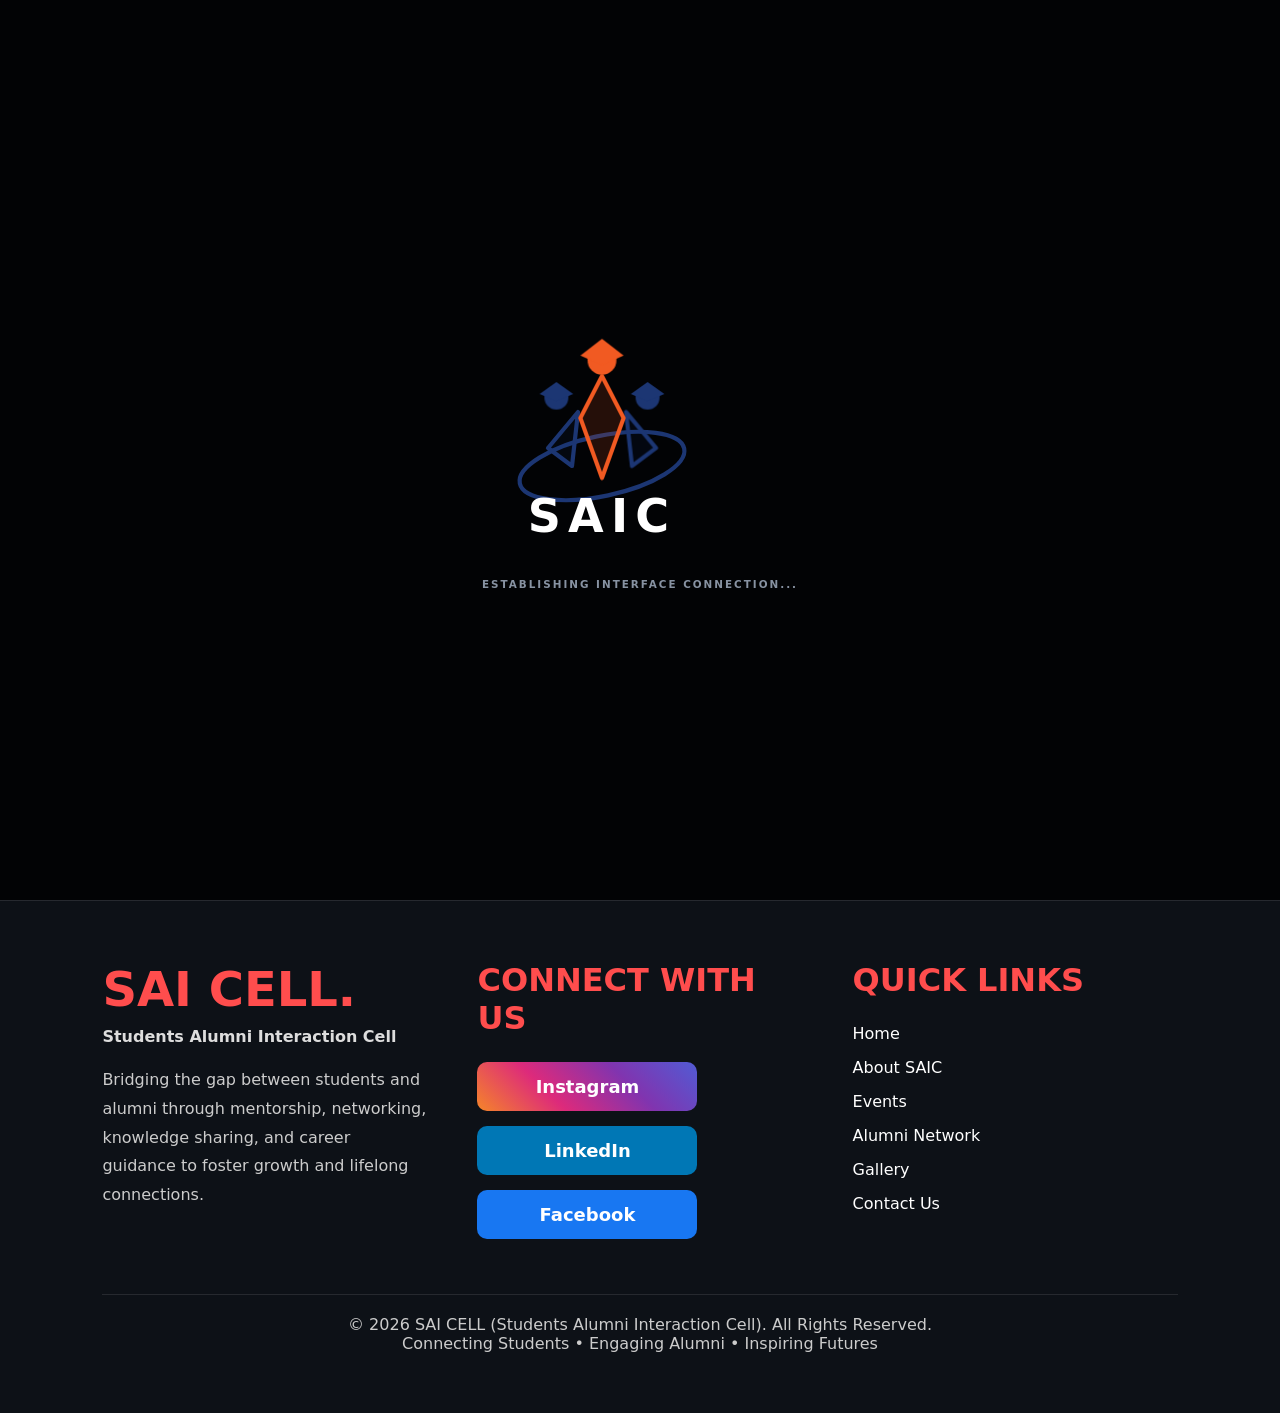
==== commit 78cb01e1: "Merge branch 'main' into refining-website" ====
--- a/index.html
+++ b/index.html
@@ -9,8 +9,7 @@
       rel="stylesheet"
       href="https://cdnjs.cloudflare.com/ajax/libs/font-awesome/6.4.0/css/all.min.css"
     />
-    <link rel="stylesheet" href="journey.css" />
-  </head>
+
   <body>
     <div id="loader-portal">
       <div class="logo-assembly">
@@ -96,6 +95,9 @@
           <a href="form.html" class="nav-btn-wrapper">
             <button class="btn-nav-action">APPLY NOW</button>
           </a>
+          <a href="./journey.html" class="nav-btn-wrapper">
+            <button class="btn-nav-action">OUR JOURNEY</button>
+          </a>
         </nav>
       </header>
 
@@ -106,10 +108,10 @@
             Shape the Next <br /><span class="gradient-text">Innovation</span>.
           </h1>
           <p class="hero-description">
-            Applications are now open! Join SAI Cell to gain hands-on
-            experience, collaborate with talented peers, and contribute to
-            exciting technical and creative initiatives. Learn, collaborate and
-            create solutions that make an impact.
+            Applications are now open!
+            Join SAI Cell to gain hands-on experience, collaborate with talented
+            peers, and contribute to exciting technical and creative initiatives.
+            Learn, collaborate and create solutions that make an impact. 
           </p>
           <div class="action-cluster">
             <a href="form.html">
@@ -146,68 +148,59 @@
 
     <script src="script.js"></script>
     <footer class="footer">
-      <div class="footer-container">
+    <div class="footer-container">
+
         <div class="footer-section">
-          <h2>SAI CELL.</h2>
-          <h4>Students Alumni Interaction Cell</h4>
-
-          <p>
-            Bridging the gap between students and alumni through mentorship,
-            networking, knowledge sharing, and career guidance to foster growth
-            and lifelong connections.
-          </p>
+            <h2>SAI CELL.</h2>
+            <h4>Students Alumni Interaction Cell</h4>
+
+            <p>
+                Bridging the gap between students and alumni through
+                mentorship, networking, knowledge sharing, and career
+                guidance to foster growth and lifelong connections.
+            </p>
         </div>
 
         <div class="footer-section center-section">
-          <h3>CONNECT WITH US</h3>
-
-          <a
-            href="https://share.google/yKcPGp2Urg9eQfKqR"
-            target="_blank"
-            class="social-btn instagram"
-          >
-            Instagram
-          </a>
-
-          <a
-            href="https://share.google/UvxDb7m8l8uNJDaCb"
-            target="_blank"
-            class="social-btn linkedin"
-          >
-            LinkedIn
-          </a>
-
-          <a
-            href="https://share.google/wRjuJh4ARivcf4TmY"
-            target="_blank"
-            class="social-btn facebook"
-          >
-            Facebook
-          </a>
+            <h3>CONNECT WITH US</h3>
+
+            <a href="https://share.google/yKcPGp2Urg9eQfKqR" target="_blank" class="social-btn instagram">
+                 Instagram
+            </a>
+
+            <a href="https://share.google/UvxDb7m8l8uNJDaCb" target="_blank" class="social-btn linkedin">
+                 LinkedIn
+            </a>
+
+            <a href="https://share.google/wRjuJh4ARivcf4TmY" target="_blank" class="social-btn facebook">
+                 Facebook
+            </a>
         </div>
 
         <div class="footer-section">
-          <h3>QUICK LINKS</h3>
-
-          <ul class="quick-links">
-            <li><a href="#">Home</a></li>
-            <li><a href="https://www.alumninitdgp.in/" target="_blank">About SAIC</a></li>
-            <li><a href="events.html">Events</a></li>
-            <li><a href="#">Alumni Network</a></li>
-            <li><a href="#">Gallery</a></li>
-            <li><a href="#">Contact Us</a></li>
-          </ul>
-        </div>
-      </div>
-
-      <div class="footer-bottom">
+            <h3>QUICK LINKS</h3>
+
+            <ul class="quick-links">
+                <li><a href="#">Home</a></li>
+                <li><a href="#">About SAIC</a></li>
+                <li><a href="#">Events</a></li>
+                <li><a href="#">Alumni Network</a></li>
+                <li><a href="#">Gallery</a></li>
+                <li><a href="#">Contact Us</a></li>
+            </ul>
+        </div>
+
+    </div>
+
+    <div class="footer-bottom">
         <p>
-          © 2026 SAI CELL (Students Alumni Interaction Cell). All Rights
-          Reserved.
+            © 2026 SAI CELL (Students Alumni Interaction Cell). All Rights Reserved.
         </p>
 
-        <p>Connecting Students • Engaging Alumni • Inspiring Futures</p>
-      </div>
-    </footer>
+        <p>
+            Connecting Students • Engaging Alumni • Inspiring Futures
+        </p>
+    </div>
+</footer>
   </body>
 </html>
--- a/style.css
+++ b/style.css
@@ -462,252 +462,4 @@
     padding-top: 20px;
     border-top: 1px solid rgba(255,255,255,0.1);
     color: #ccc;
-}
-/* ==========================================================================
-   🌐 ENTERPRISE FOOTER STRUCTURE
-   ========================================================================== */
-.footer {
-    background-color: #0b1120; /* Deep premium slate background */
-    border-top: 1px solid #334155; /* Subtle separation line */
-    padding: 4rem 5% 2rem 5%;
-    color: #f8fafc;
-}
-
-.footer-container {
-    display: flex;
-    justify-content: space-between;
-    gap: 4rem;
-    max-width: 1300px;
-    margin: 0 auto;
-}
-
-.footer-section {
-    flex: 1;
-    display: flex;
-    flex-direction: column;
-    gap: 1rem;
-}
-
-/* Typography Enhancements */
-.footer-section h2 {
-    font-size: 1.5rem;
-    font-weight: 800;
-    color: #ffffff;
-    letter-spacing: 0.5px;
-}
-
-.footer-section h4 {
-    font-size: 0.95rem;
-    font-weight: 600;
-    color: #f59e0b; /* Professional Amber accent */
-    text-transform: uppercase;
-    letter-spacing: 0.5px;
-}
-
-.footer-section h3 {
-    font-size: 1rem;
-    font-weight: 700;
-    color: #ffffff;
-    letter-spacing: 0.5px;
-    margin-bottom: 0.5rem;
-}
-
-.footer-section p {
-    color: #94a3b8;
-    font-size: 0.9rem;
-    line-height: 1.6;
-}
-
-/* ==========================================================================
-   🔗 CLEAN SOCIAL LINKS & QUICK LINKS
-   ========================================================================== */
-/* Replaces bulk buttons with clean, inline, accessible corporate rows */
-.footer-section.center-section {
-    display: flex;
-    flex-direction: column;
-    gap: 0.75rem;
-}
-
-.social-btn {
-    display: inline-flex;
-    align-items: center;
-    color: #94a3b8;
-    text-decoration: none;
-    font-size: 0.9rem;
-    font-weight: 500;
-    background: none !important; /* Strips blocky gradients */
-    border: none !important;
-    padding: 0 !important;
-    width: auto !important;
-    box-shadow: none !important;
-    transition: color 0.2s ease, transform 0.2s ease;
-}
-
-.social-btn:hover {
-    color: #ffffff;
-    transform: translateX(4px); /* Professional slide indicator */
-}
-
-/* Quick Links Unordered List formatting */
-.quick-links {
-    list-style: none;
-    display: flex;
-    flex-direction: column;
-    gap: 0.75rem;
-}
-
-.quick-links li a {
-    color: #94a3b8;
-    text-decoration: none;
-    font-size: 0.9rem;
-    font-weight: 500;
-    transition: color 0.2s ease, transform 0.2s ease;
-    display: inline-block;
-}
-
-.quick-links li a:hover {
-    color: #ffffff;
-    transform: translateX(4px);
-}
-
-/* ==========================================================================
-   🔒 FOOTER BOTTOM COMPLIANCE
-   ========================================================================== */
-.footer-bottom {
-    margin-top: 4rem;
-    padding-top: 1.5rem;
-    border-top: 1px solid #1e293b;
-    display: flex;
-    justify-content: space-between;
-    align-items: center;
-    flex-wrap: wrap;
-    gap: 1rem;
-}
-
-.footer-bottom p {
-    color: #64748b;
-    font-size: 0.8rem;
-    font-weight: 500;
-}
-
-/* Media Query for Responsive Mobile Devices */
-@media (max-width: 768px) {
-    .footer-container {
-        flex-direction: column;
-        gap: 2.5rem;
-    }
-    .footer-bottom {
-        flex-direction: column;
-        text-align: center;
-        margin-top: 2.5rem;
-    }
-}.logo-brand {
-    display: flex;
-    align-items: center;
-    gap: 12px;
-    font-weight: 800;
-    font-size: 1.4rem;
-    letter-spacing: 0.5px;
-}
-
-.logo-image {
-    height: 38px; /* Standard professional navbar graphic height */
-    width: auto;
-    object-fit: contain;
-    
-    /* THE TRICK: This clips out the bottom 20% of your image 
-       where that tiny, blurry "SAIC" text is baked into the file */
-    clip-path: inset(0% 0% 20% 0%); 
-    
-    /* Smooth contrast adjustments to make the colors match your clean typography */
-    filter: drop-shadow(0 2px 4px rgba(0, 0, 0, 0.15)) contrast(1.05);
-    
-    transform: translateY(2px); /* Perfectly aligns the center point with the text letters */
-}/* ==========================================================================
-   📱 ENTERPRISE MOBILE & TABLET LAYOUT ENGINE
-   ========================================================================== */
-
-/* Tablets and Large Phones (Screens under 992px) */
-@media (max-width: 992px) {
-    .app-container {
-        padding: 1.5rem 2rem; /* Give sides more breathing room */
-    }
-
-    /* Stacks the main content column on top of the card smoothly */
-    .hero-split-grid {
-        grid-template-columns: 1fr;
-        gap: 3rem;
-        padding: 3rem 0;
-        text-align: center; /* Centers text for balanced mobile viewing */
-    }
-
-    .hero-description {
-        margin: 0 auto 2rem auto;
-        max-width: 600px;
-    }
-
-    /* Centers the primary and secondary action buttons */
-    .action-cluster {
-        justify-content: center;
-    }
-
-    /* Aligns the overview card text comfortably for reading */
-    .hologram-glass-card {
-        text-align: left;
-        max-width: 600px;
-        margin: 0 auto;
-    }
-}
-
-/* Medium to Small Mobile Phones (Screens under 768px) */
-@media (max-width: 768px) {
-    /* FIXES THE HEADER OVERLAPPING MIXUP */
-    .navbar {
-        flex-direction: column; /* Stacks brand elements above navigation actions */
-        gap: 1.5rem;
-        padding-bottom: 1.5rem;
-    }
-
-    .nav-links {
-        width: 100%;
-        justify-content: center; /* Evenly spaces elements along the center row */
-        flex-wrap: wrap; /* Prevents icons and buttons from squeezing out of view */
-        gap: 1.25rem;
-    }
-
-    /* Cleans up the huge main title font so it fits small mobile screens */
-    .main-headline {
-        font-size: 2.5rem;
-        line-height: 1.2;
-    }
-
-    /* Stacks the entry form and about buttons vertically on small devices */
-    .action-cluster {
-        flex-direction: column;
-        gap: 1rem;
-        width: 100%;
-        max-width: 320px;
-        margin: 0 auto;
-    }
-
-    .action-cluster a, 
-    .action-cluster button {
-        width: 100%; /* Spreads the tap target cleanly across the device width */
-    }
-}
-
-/* Ultra-Small Screen Optimization (Screens under 400px) */
-@media (max-width: 400px) {
-    .main-headline {
-        font-size: 2.2rem;
-    }
-
-    .nav-links {
-        gap: 0.85rem; /* Keeps padding tiny so nothing breaks onto random lines */
-    }
-
-    .btn-nav-action {
-        padding: 0.5rem 1rem;
-        font-size: 0.7rem;
-    }
 }
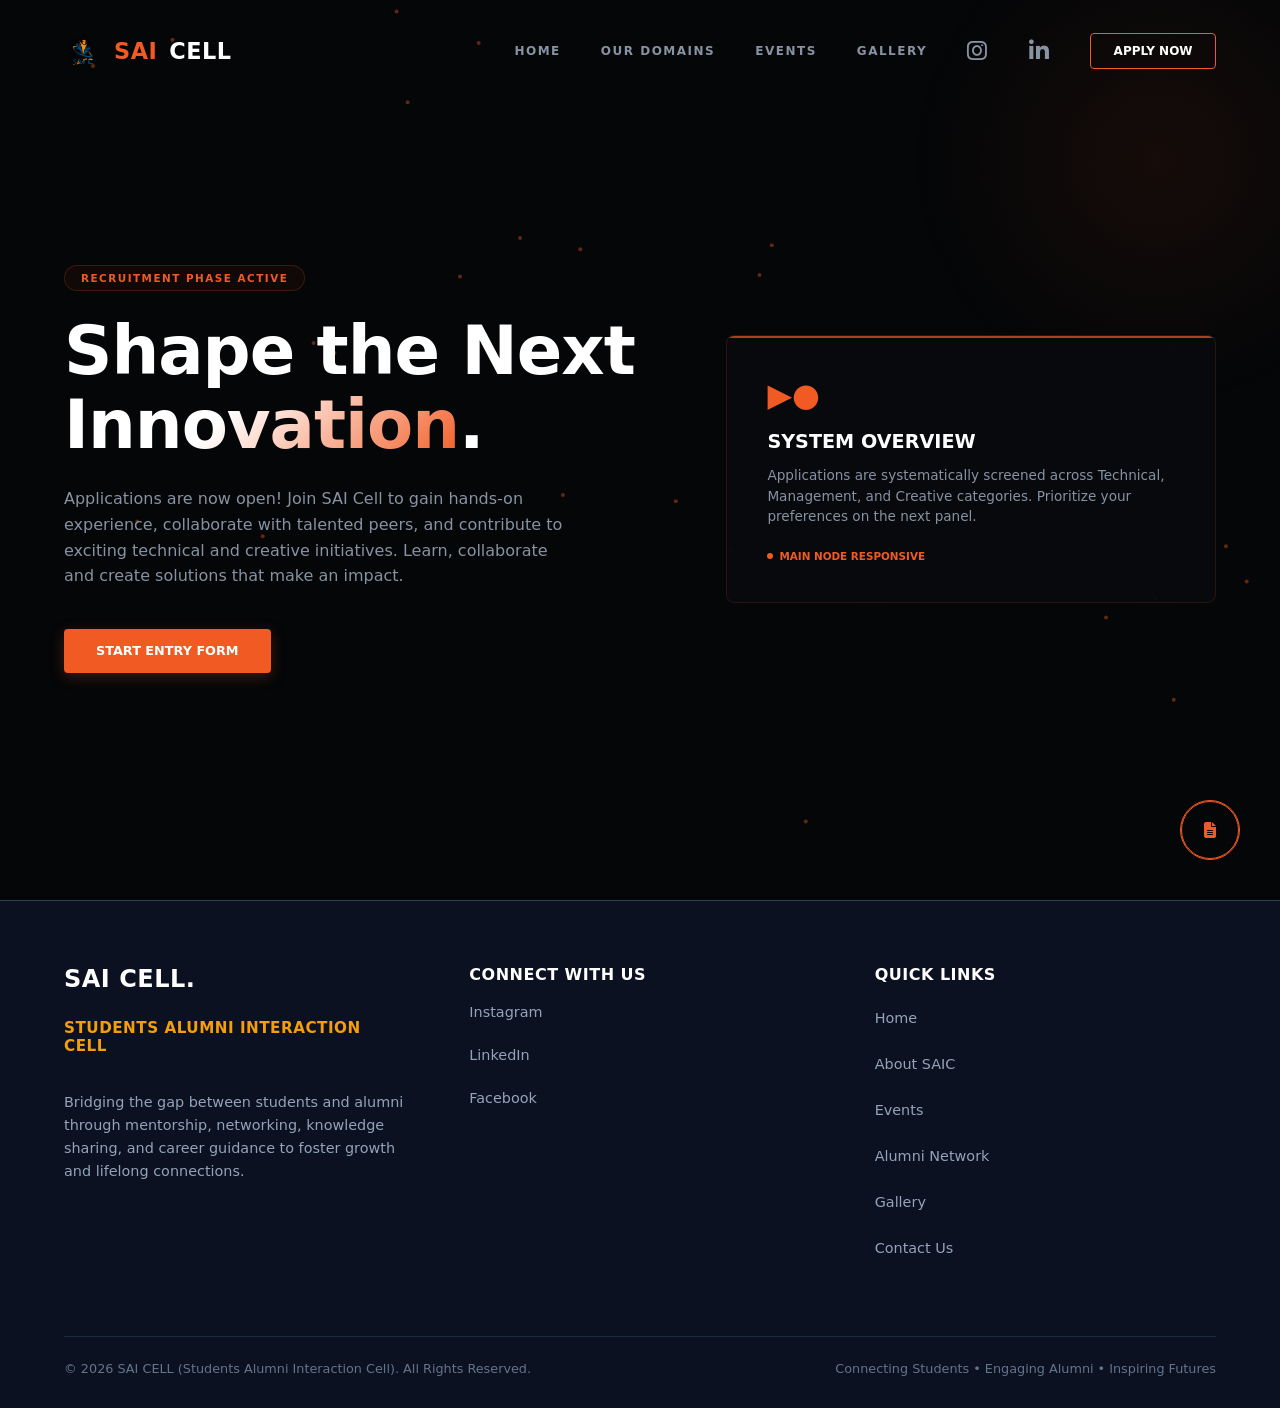
==== commit 11dd1cb8: "changes in the footer" ====
--- a/index.html
+++ b/index.html
@@ -95,9 +95,6 @@
           <a href="form.html" class="nav-btn-wrapper">
             <button class="btn-nav-action">APPLY NOW</button>
           </a>
-          <a href="./journey.html" class="nav-btn-wrapper">
-            <button class="btn-nav-action">OUR JOURNEY</button>
-          </a>
         </nav>
       </header>
 
--- a/style.css
+++ b/style.css
@@ -462,4 +462,335 @@
     padding-top: 20px;
     border-top: 1px solid rgba(255,255,255,0.1);
     color: #ccc;
+}
+/* ==========================================================================
+   🌐 ENTERPRISE FOOTER STRUCTURE
+   ========================================================================== */
+.footer {
+    background-color: #0b1120; /* Deep premium slate background */
+    border-top: 1px solid #334155; /* Subtle separation line */
+    padding: 4rem 5% 2rem 5%;
+    color: #f8fafc;
+}
+
+.footer-container {
+    display: flex;
+    justify-content: space-between;
+    gap: 4rem;
+    max-width: 1300px;
+    margin: 0 auto;
+}
+
+.footer-section {
+    flex: 1;
+    display: flex;
+    flex-direction: column;
+    gap: 1rem;
+}
+
+/* Typography Enhancements */
+.footer-section h2 {
+    font-size: 1.5rem;
+    font-weight: 800;
+    color: #ffffff;
+    letter-spacing: 0.5px;
+}
+
+.footer-section h4 {
+    font-size: 0.95rem;
+    font-weight: 600;
+    color: #f59e0b; /* Professional Amber accent */
+    text-transform: uppercase;
+    letter-spacing: 0.5px;
+}
+
+.footer-section h3 {
+    font-size: 1rem;
+    font-weight: 700;
+    color: #ffffff;
+    letter-spacing: 0.5px;
+    margin-bottom: 0.5rem;
+}
+
+.footer-section p {
+    color: #94a3b8;
+    font-size: 0.9rem;
+    line-height: 1.6;
+}
+
+/* ==========================================================================
+   🔗 CLEAN SOCIAL LINKS & QUICK LINKS
+   ========================================================================== */
+/* Replaces bulk buttons with clean, inline, accessible corporate rows */
+.footer-section.center-section {
+    display: flex;
+    flex-direction: column;
+    gap: 0.75rem;
+}
+
+.social-btn {
+    display: inline-flex;
+    align-items: center;
+    color: #94a3b8;
+    text-decoration: none;
+    font-size: 0.9rem;
+    font-weight: 500;
+    background: none !important; /* Strips blocky gradients */
+    border: none !important;
+    padding: 0 !important;
+    width: auto !important;
+    box-shadow: none !important;
+    transition: color 0.2s ease, transform 0.2s ease;
+}
+
+.social-btn:hover {
+    color: #ffffff;
+    transform: translateX(4px); /* Professional slide indicator */
+}
+
+/* Quick Links Unordered List formatting */
+.quick-links {
+    list-style: none;
+    display: flex;
+    flex-direction: column;
+    gap: 0.75rem;
+}
+
+.quick-links li a {
+    color: #94a3b8;
+    text-decoration: none;
+    font-size: 0.9rem;
+    font-weight: 500;
+    transition: color 0.2s ease, transform 0.2s ease;
+    display: inline-block;
+}
+
+.quick-links li a:hover {
+    color: #ffffff;
+    transform: translateX(4px);
+}
+
+/* ==========================================================================
+   🔒 FOOTER BOTTOM COMPLIANCE
+   ========================================================================== */
+.footer-bottom {
+    margin-top: 4rem;
+    padding-top: 1.5rem;
+    border-top: 1px solid #1e293b;
+    display: flex;
+    justify-content: space-between;
+    align-items: center;
+    flex-wrap: wrap;
+    gap: 1rem;
+}
+
+.footer-bottom p {
+    color: #64748b;
+    font-size: 0.8rem;
+    font-weight: 500;
+}
+
+/* Media Query for Responsive Mobile Devices */
+@media (max-width: 768px) {
+    .footer-container {
+        flex-direction: column;
+        gap: 2.5rem;
+    }
+    .footer-bottom {
+        flex-direction: column;
+        text-align: center;
+        margin-top: 2.5rem;
+    }
+}.logo-brand {
+    display: flex;
+    align-items: center;
+    gap: 12px;
+    font-weight: 800;
+    font-size: 1.4rem;
+    letter-spacing: 0.5px;
+}
+
+.logo-image {
+    height: 38px; /* Standard professional navbar graphic height */
+    width: auto;
+    object-fit: contain;
+    
+    /* THE TRICK: This clips out the bottom 20% of your image 
+       where that tiny, blurry "SAIC" text is baked into the file */
+    clip-path: inset(0% 0% 20% 0%); 
+    
+    /* Smooth contrast adjustments to make the colors match your clean typography */
+    filter: drop-shadow(0 2px 4px rgba(0, 0, 0, 0.15)) contrast(1.05);
+    
+    transform: translateY(2px); /* Perfectly aligns the center point with the text letters */
+}/* ==========================================================================
+   📱 ENTERPRISE MOBILE & TABLET LAYOUT ENGINE
+   ========================================================================== */
+
+/* Tablets and Large Phones (Screens under 992px) */
+@media (max-width: 992px) {
+    .app-container {
+        padding: 1.5rem 2rem; /* Give sides more breathing room */
+    }
+
+    /* Stacks the main content column on top of the card smoothly */
+    .hero-split-grid {
+        grid-template-columns: 1fr;
+        gap: 3rem;
+        padding: 3rem 0;
+        text-align: center; /* Centers text for balanced mobile viewing */
+    }
+
+    .hero-description {
+        margin: 0 auto 2rem auto;
+        max-width: 600px;
+    }
+
+    /* Centers the primary and secondary action buttons */
+    .action-cluster {
+        justify-content: center;
+    }
+
+    /* Aligns the overview card text comfortably for reading */
+    .hologram-glass-card {
+        text-align: left;
+        max-width: 600px;
+        margin: 0 auto;
+    }
+}
+
+/* Medium to Small Mobile Phones (Screens under 768px) */
+@media (max-width: 768px) {
+    /* FIXES THE HEADER OVERLAPPING MIXUP */
+    .navbar {
+        flex-direction: column; /* Stacks brand elements above navigation actions */
+        gap: 1.5rem;
+        padding-bottom: 1.5rem;
+    }
+
+    .nav-links {
+        width: 100%;
+        justify-content: center; /* Evenly spaces elements along the center row */
+        flex-wrap: wrap; /* Prevents icons and buttons from squeezing out of view */
+        gap: 1.25rem;
+    }
+
+    /* Cleans up the huge main title font so it fits small mobile screens */
+    .main-headline {
+        font-size: 2.5rem;
+        line-height: 1.2;
+    }
+
+    /* Stacks the entry form and about buttons vertically on small devices */
+    .action-cluster {
+        flex-direction: column;
+        gap: 1rem;
+        width: 100%;
+        max-width: 320px;
+        margin: 0 auto;
+    }
+
+    .action-cluster a, 
+    .action-cluster button {
+        width: 100%; /* Spreads the tap target cleanly across the device width */
+    }
+}
+
+/* Ultra-Small Screen Optimization (Screens under 400px) */
+@media (max-width: 400px) {
+    .main-headline {
+        font-size: 2.2rem;
+    }
+
+    .nav-links {
+        gap: 0.85rem; /* Keeps padding tiny so nothing breaks onto random lines */
+    }
+
+    .btn-nav-action {
+        padding: 0.5rem 1rem;
+        font-size: 0.7rem;
+    }
+}
+/* ==========================================================================
+   📱 MOBILE RESPONSIVENESS FIXES
+   ========================================================================== */
+@media (max-width: 768px) {
+    /* 1. Container & Padding Adjustments */
+    .app-container {
+        padding: 1.5rem; /* Reduces side padding to give content more room */
+    }
+
+    /* 2. Navbar Clean Up */
+    .navbar {
+        flex-direction: column;
+        gap: 1rem;
+        padding: 1rem 0;
+    }
+    
+    .nav-links {
+        width: 100%;
+        justify-content: center;
+        flex-wrap: wrap;
+        gap: 1rem;
+    }
+    
+    .nav-item {
+        font-size: 0.7rem; /* Shrinks text slightly to prevent awkward line breaks */
+    }
+
+    .nav-btn-wrapper {
+        width: 100%;
+    }
+
+    .btn-nav-action {
+        width: 100%; /* Makes the apply button stretch across the screen */
+        margin-top: 0.5rem;
+    }
+
+    /* 3. Hero Typography & Spacing */
+    .main-headline {
+        font-size: 2.5rem; /* Prevents giant text from breaking words */
+        line-height: 1.1;
+    }
+
+    .hero-description {
+        font-size: 0.95rem;
+        margin-bottom: 2rem;
+    }
+
+    /* 4. Full-Width Action Buttons */
+    .action-cluster {
+        flex-direction: column;
+        width: 100%;
+        gap: 1rem;
+    }
+
+    .action-cluster a, 
+    .action-cluster button {
+        width: 100%;
+    }
+
+    /* 5. Fix the Floating Button Overlap */
+    .floating-corner-anchor {
+        bottom: 15px;
+        right: 15px;
+        transform: scale(0.8); /* Shrinks the floating button by 20% */
+    }
+
+    /* Gives the card extra padding at the bottom so the floating button doesn't hide text */
+    .hologram-glass-card {
+        padding: 1.5rem;
+        margin-bottom: 70px; 
+    }
+}
+
+/* Ultra-Small Screen Optimization (Screens under 400px) */
+@media (max-width: 400px) {
+    .main-headline {
+        font-size: 2.2rem;
+    }
+
+    .nav-links {
+        gap: 0.75rem; 
+    }
 }
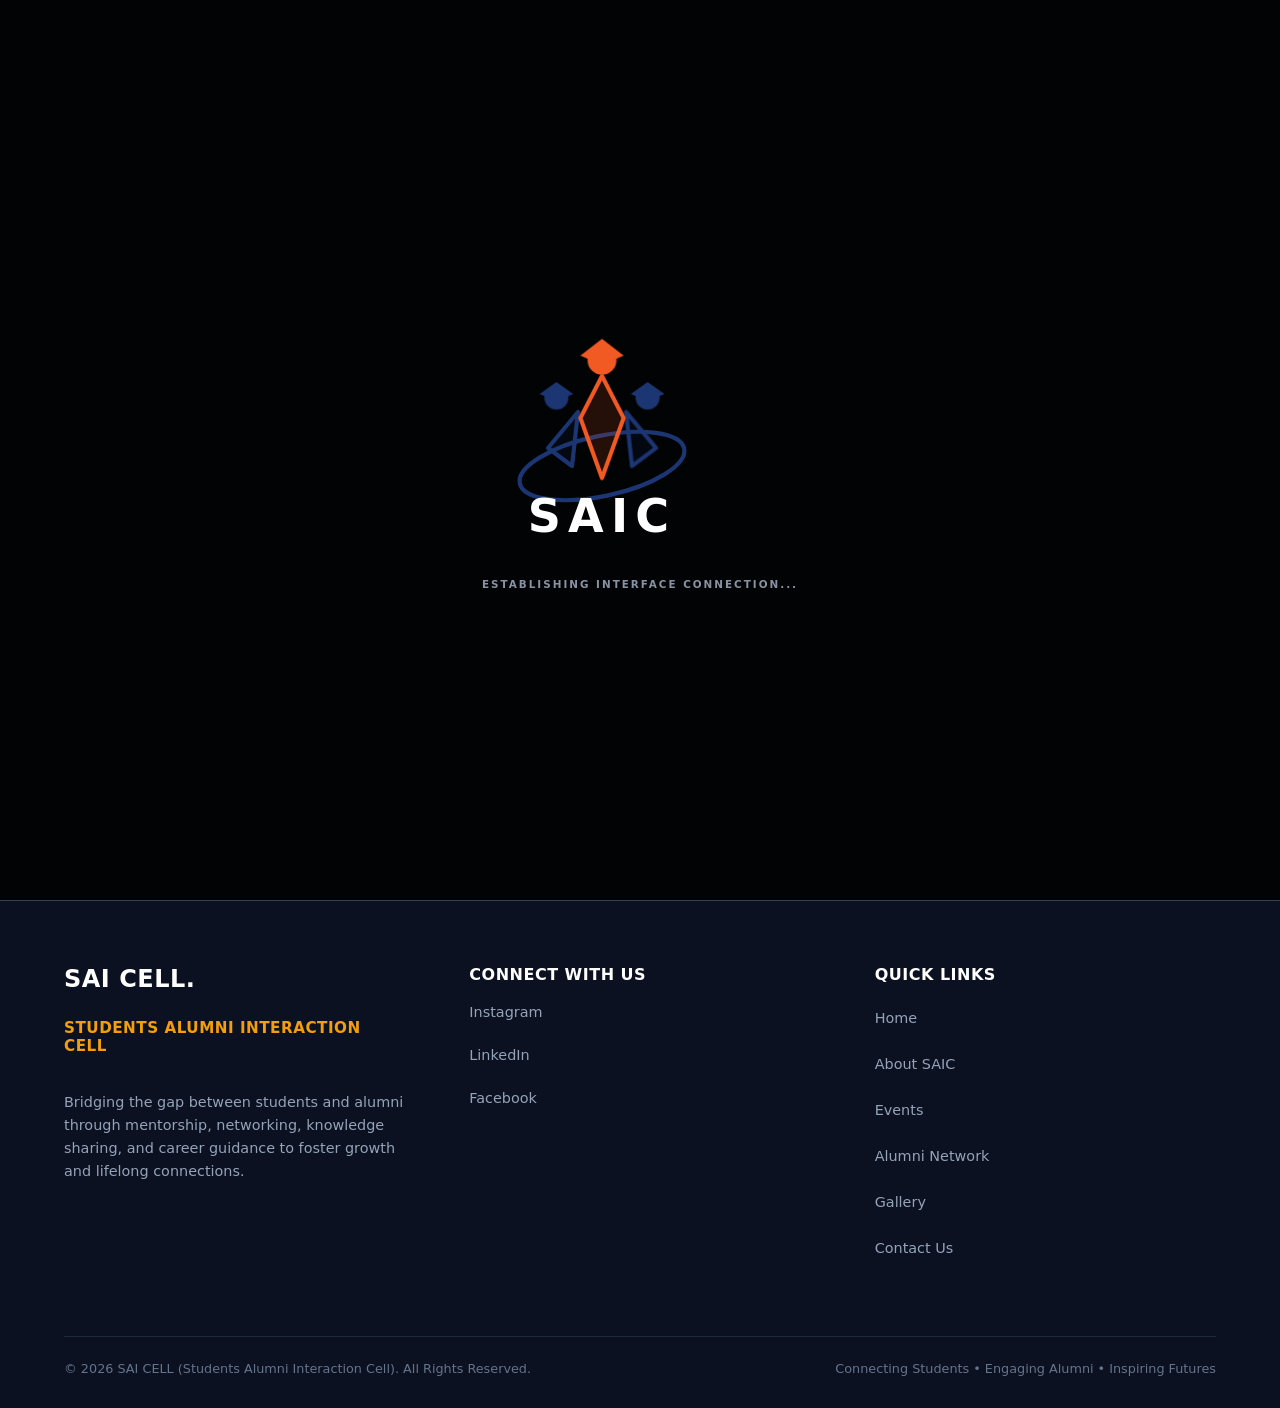
==== commit 95fb8873: "Added target redirect links to main action buttons" ====
--- a/index.html
+++ b/index.html
@@ -178,12 +178,12 @@
             <h3>QUICK LINKS</h3>
 
             <ul class="quick-links">
-                <li><a href="#">Home</a></li>
-                <li><a href="#">About SAIC</a></li>
-                <li><a href="#">Events</a></li>
-                <li><a href="#">Alumni Network</a></li>
-                <li><a href="#">Gallery</a></li>
-                <li><a href="#">Contact Us</a></li>
+                <li><a href="index.html">Home</a></li>
+                <li><a href="https://www.alumninitdgp.in/">About SAIC</a></li>
+                <li><a href="events.html">Events</a></li>
+                <li><a href="https://www.alumninitdgp.in/">Alumni Network</a></li>
+                <li><a href="journey.html">Gallery</a></li>
+                <li><a href="https://www.alumninitdgp.in/">Contact Us</a></li>
             </ul>
         </div>
 
